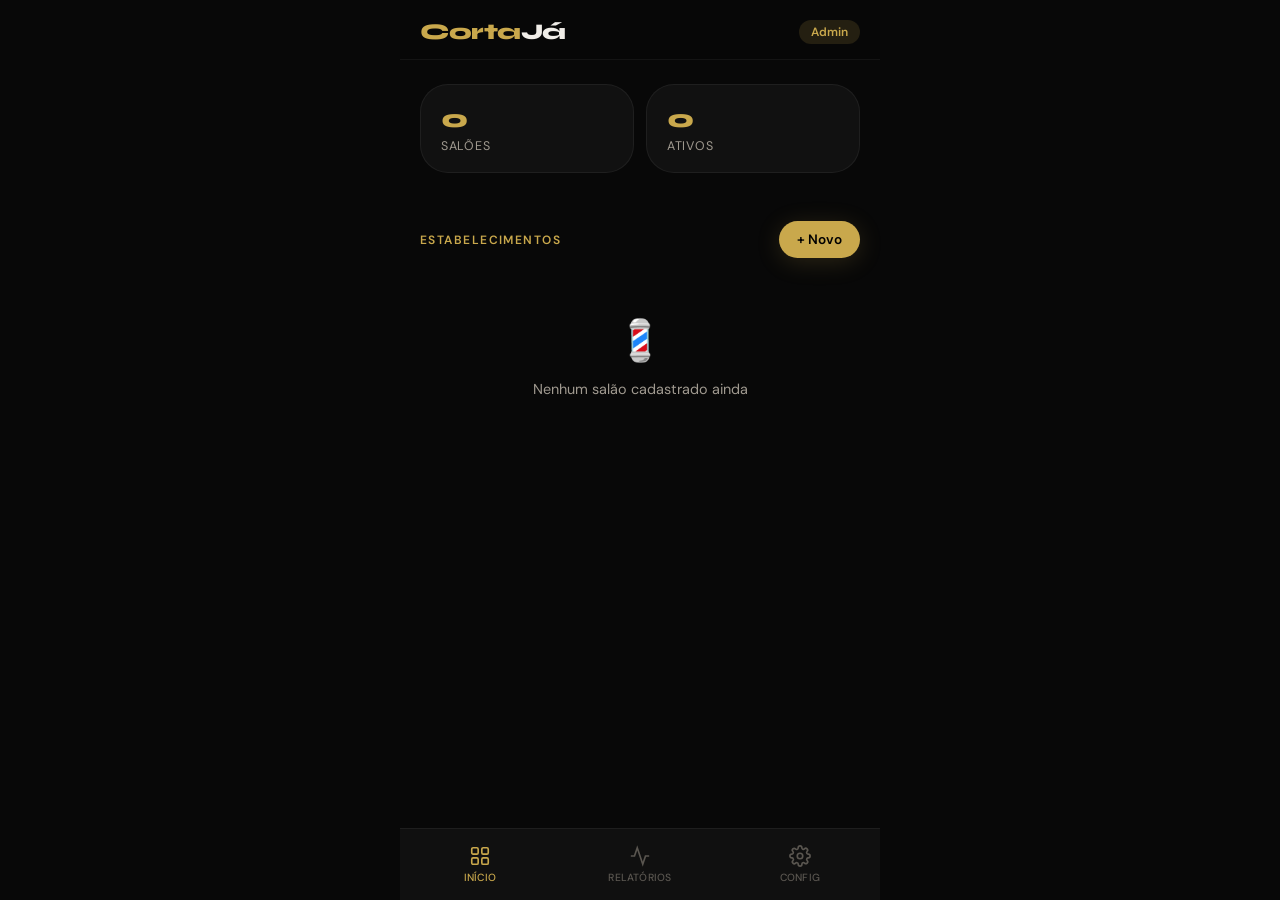
==== index.html @ baf7173e "Rename index (3).html to index.html" ====
<!DOCTYPE html>
<html lang="pt-BR">
<head>
  <meta charset="UTF-8">
  <meta name="viewport" content="width=device-width, initial-scale=1.0, viewport-fit=cover">
  <meta name="theme-color" content="#080808">
  <title>CortaJá — Admin</title>
  <link rel="stylesheet" href="style.css">
  <link rel="manifest" href="manifest.json">
  <style>
    .est-card { display:flex; gap:14px; align-items:flex-start; }
    .est-info { flex:1; min-width:0; }
    .est-nome { font-family:var(--font-title); font-weight:700; font-size:1rem; white-space:nowrap; overflow:hidden; text-overflow:ellipsis; }
    .est-resp { font-size:0.82rem; color:var(--text2); margin-top:2px; }
    .est-links { display:flex; flex-direction:column; gap:6px; margin-top:14px; }
    .link-box { background:var(--bg3); border-radius:var(--radius-sm); padding:10px 14px; display:flex; align-items:center; gap:10px; cursor:pointer; border:1px solid rgba(255,255,255,0.06); }
    .link-label { font-size:0.72rem; color:var(--text3); text-transform:uppercase; letter-spacing:0.08em; display:block; margin-bottom:2px; }
    .link-url { font-size:0.8rem; color:var(--gold); white-space:nowrap; overflow:hidden; text-overflow:ellipsis; flex:1; }
    .copy-btn { color:var(--text2); flex-shrink:0; background:none; border:none; cursor:pointer; font-size:0.85rem; }
    .est-actions { display:flex; gap:8px; margin-top:14px; }
  </style>
</head>
<body>
  <div id="loading-overlay"><div class="spinner"></div></div>

  <!-- PWA Banner -->
  <div id="pwa-banner">
    <div class="pwa-icon">✂️</div>
    <div class="pwa-text">
      <h4>Instalar CortaJá</h4>
      <p>Acesse mais rápido pela tela inicial</p>
    </div>
    <div class="pwa-actions">
      <button class="btn btn-primary btn-sm" id="pwa-install-btn">Instalar</button>
      <button class="btn btn-ghost btn-sm" id="pwa-dismiss-btn">Depois</button>
    </div>
  </div>

  <div class="page">
    <!-- Header -->
    <header class="header">
      <div class="header-inner">
        <div class="logo">Corta<span>Já</span></div>
        <span class="badge badge-gold">Admin</span>
      </div>
    </header>

    <!-- Stats -->
    <div class="section" id="stats-section">
      <div class="grid-2">
        <div class="stat-card fade-in">
          <div class="stat-value" id="stat-total">–</div>
          <div class="stat-label">Salões</div>
        </div>
        <div class="stat-card fade-in" style="animation-delay:.08s">
          <div class="stat-value" id="stat-ativos">–</div>
          <div class="stat-label">Ativos</div>
        </div>
      </div>
    </div>

    <!-- Lista de estabelecimentos -->
    <div class="section">
      <div style="display:flex;align-items:center;justify-content:space-between;margin-bottom:16px;">
        <div class="section-title" style="margin:0">Estabelecimentos</div>
        <button class="btn btn-primary btn-sm" id="btn-novo">+ Novo</button>
      </div>
      <div class="stack" id="lista-est">
        <div class="empty"><div class="empty-icon">💈</div><p>Nenhum salão cadastrado ainda</p></div>
      </div>
    </div>
  </div>

  <!-- Bottom Nav -->
  <nav class="bottom-nav">
    <button class="nav-item active">
      <svg viewBox="0 0 24 24"><rect x="3" y="3" width="7" height="7" rx="1.5"/><rect x="14" y="3" width="7" height="7" rx="1.5"/><rect x="3" y="14" width="7" height="7" rx="1.5"/><rect x="14" y="14" width="7" height="7" rx="1.5"/></svg>
      Início
    </button>
    <button class="nav-item" id="nav-relatorios">
      <svg viewBox="0 0 24 24"><polyline points="22 12 18 12 15 21 9 3 6 12 2 12"/></svg>
      Relatórios
    </button>
    <button class="nav-item" id="nav-config">
      <svg viewBox="0 0 24 24"><circle cx="12" cy="12" r="3"/><path d="M19.4 15a1.65 1.65 0 0 0 .33 1.82l.06.06a2 2 0 0 1-2.83 2.83l-.06-.06a1.65 1.65 0 0 0-1.82-.33 1.65 1.65 0 0 0-1 1.51V21a2 2 0 0 1-4 0v-.09A1.65 1.65 0 0 0 9 19.4a1.65 1.65 0 0 0-1.82.33l-.06.06a2 2 0 0 1-2.83-2.83l.06-.06A1.65 1.65 0 0 0 4.68 15a1.65 1.65 0 0 0-1.51-1H3a2 2 0 0 1 0-4h.09A1.65 1.65 0 0 0 4.6 9a1.65 1.65 0 0 0-.33-1.82l-.06-.06a2 2 0 0 1 2.83-2.83l.06.06A1.65 1.65 0 0 0 9 4.68a1.65 1.65 0 0 0 1-1.51V3a2 2 0 0 1 4 0v.09a1.65 1.65 0 0 0 1 1.51 1.65 1.65 0 0 0 1.82-.33l.06-.06a2 2 0 0 1 2.83 2.83l-.06.06A1.65 1.65 0 0 0 19.4 9a1.65 1.65 0 0 0 1.51 1H21a2 2 0 0 1 0 4h-.09a1.65 1.65 0 0 0-1.51 1z"/></svg>
      Config
    </button>
  </nav>

  <!-- Modal: Novo Estabelecimento -->
  <div class="modal-overlay" id="modal-novo">
    <div class="modal">
      <div class="modal-handle"></div>
      <h3 class="modal-title">Novo Estabelecimento</h3>
      <div class="stack">
        <div class="input-group">
          <label class="input-label">Nome do Salão *</label>
          <input class="input" id="f-nome" placeholder="Ex: Barbearia Elite" type="text">
        </div>
        <div class="input-group">
          <label class="input-label">Responsável *</label>
          <input class="input" id="f-resp" placeholder="Nome completo" type="text">
        </div>
        <div class="input-group">
          <label class="input-label">Telefone *</label>
          <input class="input" id="f-tel" placeholder="(61) 99999-9999" type="tel">
        </div>
        <div class="input-group">
          <label class="input-label">E-mail</label>
          <input class="input" id="f-email" placeholder="email@exemplo.com" type="email">
        </div>
        <div class="grid-2">
          <div class="input-group">
            <label class="input-label">Abre</label>
            <input class="input" id="f-abre" type="time" value="08:00">
          </div>
          <div class="input-group">
            <label class="input-label">Fecha</label>
            <input class="input" id="f-fecha" type="time" value="18:00">
          </div>
        </div>
        <div class="input-group">
          <label class="input-label">Chave Pix</label>
          <input class="input" id="f-pix" placeholder="Telefone, CPF ou e-mail" type="text">
        </div>
        <div style="display:flex;gap:10px;margin-top:8px;">
          <button class="btn btn-ghost btn-full" id="btn-cancelar-modal">Cancelar</button>
          <button class="btn btn-primary btn-full" id="btn-salvar-est">Salvar</button>
        </div>
      </div>
    </div>
  </div>

  <script src="config.js"></script>
  <script>
    // ── PWA ────────────────────────────────────────────────
    if ('serviceWorker' in navigator) {
      navigator.serviceWorker.register('service-worker.js');
    }

    let deferredPrompt;
    window.addEventListener('beforeinstallprompt', e => {
      e.preventDefault();
      deferredPrompt = e;
      document.getElementById('pwa-banner').classList.add('show');
    });
    document.getElementById('pwa-install-btn').onclick = async () => {
      if (deferredPrompt) { deferredPrompt.prompt(); deferredPrompt = null; }
      document.getElementById('pwa-banner').classList.remove('show');
    };
    document.getElementById('pwa-dismiss-btn').onclick = () => {
      document.getElementById('pwa-banner').classList.remove('show');
    };

    // ── CARREGAR LISTA ─────────────────────────────────────
    async function carregarEstabelecimentos() {
      mostrarLoading(true);
      const lista = await api({ action: 'listarEstabelecimentos' });
      mostrarLoading(false);

      const ativos = Array.isArray(lista) ? lista.filter(e => e.status === 'ativo') : [];
      document.getElementById('stat-total').textContent = Array.isArray(lista) ? lista.length : 0;
      document.getElementById('stat-ativos').textContent = ativos.length;

      const container = document.getElementById('lista-est');
      if (!Array.isArray(lista) || lista.length === 0) {
        container.innerHTML = '<div class="empty"><div class="empty-icon">💈</div><p>Nenhum salão cadastrado ainda</p></div>';
        return;
      }

      container.innerHTML = lista.map(e => `
        <div class="card card-gold fade-in">
          <div class="est-card">
            <div style="width:48px;height:48px;border-radius:16px;background:var(--bg4);display:flex;align-items:center;justify-content:center;font-size:1.4rem;flex-shrink:0;">💈</div>
            <div class="est-info">
              <div class="est-nome">${e.nome}</div>
              <div class="est-resp">${e.responsavel} · ${e.telefone}</div>
              <div style="margin-top:8px;">${e.status === 'ativo' ? '<span class="badge badge-green">Ativo</span>' : '<span class="badge badge-grey">Inativo</span>'}</div>
            </div>
          </div>
          <div class="est-links">
            <div class="link-box" onclick="copiar('${e.link_dashboard}', 'Link do painel copiado!')">
              <div style="flex:1;min-width:0;">
                <span class="link-label">Painel do Responsável</span>
                <span class="link-url">${e.link_dashboard}</span>
              </div>
              <button class="copy-btn">📋</button>
            </div>
            <div class="link-box" onclick="copiar('${e.link_booking}', 'Link de agendamento copiado!')">
              <div style="flex:1;min-width:0;">
                <span class="link-label">Link de Agendamento</span>
                <span class="link-url">${e.link_booking}</span>
              </div>
              <button class="copy-btn">📋</button>
            </div>
          </div>
          <div class="est-actions">
            <button class="btn btn-ghost btn-sm" onclick="compartilhar('${e.link_booking}', '${e.nome}')">Compartilhar</button>
            <button class="btn btn-danger btn-sm" onclick="deletarEst('${e.id}')">Excluir</button>
          </div>
        </div>
      `).join('');
    }

    // ── COPIAR ─────────────────────────────────────────────
    function copiar(texto, msg) {
      navigator.clipboard.writeText(texto).then(() => mostrarToast(msg, 'sucesso'));
    }

    // ── COMPARTILHAR ───────────────────────────────────────
    function compartilhar(url, nome) {
      if (navigator.share) {
        navigator.share({ title: 'Agende no ' + nome, url });
      } else {
        copiar(url, 'Link copiado!');
      }
    }

    // ── MODAL ──────────────────────────────────────────────
    document.getElementById('btn-novo').onclick = () => {
      document.getElementById('modal-novo').classList.add('open');
    };
    document.getElementById('btn-cancelar-modal').onclick = () => {
      document.getElementById('modal-novo').classList.remove('open');
    };
    document.getElementById('modal-novo').addEventListener('click', e => {
      if (e.target === document.getElementById('modal-novo'))
        document.getElementById('modal-novo').classList.remove('open');
    });

    // ── SALVAR ─────────────────────────────────────────────
    document.getElementById('btn-salvar-est').onclick = async () => {
      const nome = document.getElementById('f-nome').value.trim();
      const resp = document.getElementById('f-resp').value.trim();
      const tel  = document.getElementById('f-tel').value.trim();
      if (!nome || !resp || !tel) { mostrarToast('Preencha os campos obrigatórios', 'erro'); return; }

      mostrarLoading(true);
      const res = await api({
        action: 'salvarEstabelecimento',
        nome, responsavel: resp, telefone: tel,
        email: document.getElementById('f-email').value.trim(),
        horario_abertura: document.getElementById('f-abre').value,
        horario_fechamento: document.getElementById('f-fecha').value,
        chave_pix: document.getElementById('f-pix').value.trim() || CONFIG.CHAVE_PIX_PADRAO,
      });
      mostrarLoading(false);

      if (res.sucesso) {
        mostrarToast('Salão cadastrado com sucesso!', 'sucesso');
        document.getElementById('modal-novo').classList.remove('open');
        ['f-nome','f-resp','f-tel','f-email','f-pix'].forEach(id => document.getElementById(id).value = '');
        carregarEstabelecimentos();
      } else {
        mostrarToast(res.erro || 'Erro ao salvar', 'erro');
      }
    };

    // ── DELETAR ────────────────────────────────────────────
    async function deletarEst(id) {
      if (!confirm('Tem certeza que deseja excluir este salão?')) return;
      mostrarLoading(true);
      await api({ action: 'deletarEstabelecimento', id });
      mostrarLoading(false);
      mostrarToast('Salão removido', 'sucesso');
      carregarEstabelecimentos();
    }

    carregarEstabelecimentos();
  </script>
</body>
</html>
---- style.css ----
/* ============================================================
   CortaJá — Estilos Globais
   Design: Luxury Dark — Dourado + Preto + Arredondado
   ============================================================ */

@import url('https://fonts.googleapis.com/css2?family=Syne:wght@400;600;700;800&family=DM+Sans:wght@300;400;500&display=swap');

:root {
  --gold:        #C9A84C;
  --gold-light:  #E8C96A;
  --gold-dim:    rgba(201,168,76,0.15);
  --bg:          #080808;
  --bg2:         #111111;
  --bg3:         #1a1a1a;
  --bg4:         #222222;
  --text:        #F0EDE8;
  --text2:       #A09A90;
  --text3:       #5a5650;
  --red:         #E05252;
  --red-dim:     rgba(224,82,82,0.15);
  --green:       #52C07A;
  --green-dim:   rgba(82,192,122,0.15);
  --grey-dim:    rgba(160,154,144,0.18);
  --radius-sm:   12px;
  --radius-md:   20px;
  --radius-lg:   28px;
  --radius-xl:   40px;
  --shadow:      0 8px 32px rgba(0,0,0,0.45);
  --shadow-gold: 0 4px 24px rgba(201,168,76,0.18);
  --font-title:  'Syne', sans-serif;
  --font-body:   'DM Sans', sans-serif;
  --transition:  0.22s cubic-bezier(.4,0,.2,1);
}

*, *::before, *::after { box-sizing: border-box; margin: 0; padding: 0; }

html { -webkit-text-size-adjust: 100%; scroll-behavior: smooth; }

body {
  font-family: var(--font-body);
  background: var(--bg);
  color: var(--text);
  min-height: 100dvh;
  overscroll-behavior: none;
  -webkit-font-smoothing: antialiased;
}

/* ── Scrollbar ────────────────────────────────────────────── */
::-webkit-scrollbar { width: 4px; }
::-webkit-scrollbar-track { background: var(--bg2); }
::-webkit-scrollbar-thumb { background: var(--bg4); border-radius: 99px; }

/* ── Tipografia ───────────────────────────────────────────── */
h1,h2,h3,h4 { font-family: var(--font-title); font-weight: 700; line-height: 1.15; }
h1 { font-size: clamp(1.6rem, 6vw, 2rem); }
h2 { font-size: clamp(1.2rem, 4.5vw, 1.5rem); }
h3 { font-size: clamp(1rem, 3.5vw, 1.2rem); }
p  { line-height: 1.6; color: var(--text2); }

/* ── Layout base ──────────────────────────────────────────── */
.page {
  max-width: 480px;
  margin: 0 auto;
  padding: 0 0 100px;
  min-height: 100dvh;
}

/* ── Header ───────────────────────────────────────────────── */
.header {
  position: sticky;
  top: 0;
  z-index: 100;
  background: rgba(8,8,8,0.92);
  backdrop-filter: blur(20px);
  -webkit-backdrop-filter: blur(20px);
  padding: 18px 20px 14px;
  border-bottom: 1px solid rgba(255,255,255,0.05);
}
.header-inner {
  display: flex;
  align-items: center;
  justify-content: space-between;
}
.logo {
  font-family: var(--font-title);
  font-size: 1.4rem;
  font-weight: 800;
  color: var(--gold);
  letter-spacing: -0.02em;
}
.logo span { color: var(--text); }

/* ── Botões ───────────────────────────────────────────────── */
.btn {
  display: inline-flex;
  align-items: center;
  justify-content: center;
  gap: 8px;
  padding: 14px 24px;
  border-radius: var(--radius-xl);
  border: none;
  font-family: var(--font-body);
  font-size: 0.95rem;
  font-weight: 500;
  cursor: pointer;
  transition: all var(--transition);
  text-decoration: none;
  white-space: nowrap;
  -webkit-tap-highlight-color: transparent;
}
.btn:active { transform: scale(0.96); }

.btn-primary {
  background: var(--gold);
  color: #000;
  font-weight: 600;
  box-shadow: var(--shadow-gold);
}
.btn-primary:hover { background: var(--gold-light); }

.btn-outline {
  background: transparent;
  border: 1.5px solid var(--gold);
  color: var(--gold);
}
.btn-outline:hover { background: var(--gold-dim); }

.btn-ghost {
  background: var(--bg3);
  color: var(--text);
}
.btn-ghost:hover { background: var(--bg4); }

.btn-danger {
  background: var(--red-dim);
  color: var(--red);
  border: 1.5px solid rgba(224,82,82,0.3);
}

.btn-full { width: 100%; }
.btn-sm { padding: 10px 18px; font-size: 0.85rem; }
.btn-icon {
  width: 44px;
  height: 44px;
  padding: 0;
  border-radius: 50%;
  font-size: 1.1rem;
}

/* ── Cards ────────────────────────────────────────────────── */
.card {
  background: var(--bg2);
  border-radius: var(--radius-lg);
  border: 1px solid rgba(255,255,255,0.06);
  padding: 20px;
  transition: all var(--transition);
}
.card:active { transform: scale(0.985); }
.card-gold {
  border-color: rgba(201,168,76,0.25);
  background: linear-gradient(135deg, var(--bg2) 0%, rgba(201,168,76,0.04) 100%);
}

/* ── Inputs ───────────────────────────────────────────────── */
.input-group { display: flex; flex-direction: column; gap: 8px; }
.input-label { font-size: 0.82rem; font-weight: 500; color: var(--text2); letter-spacing: 0.04em; text-transform: uppercase; }

.input {
  background: var(--bg3);
  border: 1.5px solid rgba(255,255,255,0.08);
  border-radius: var(--radius-md);
  color: var(--text);
  font-family: var(--font-body);
  font-size: 1rem;
  padding: 14px 16px;
  width: 100%;
  transition: border-color var(--transition);
  -webkit-appearance: none;
}
.input:focus {
  outline: none;
  border-color: var(--gold);
  background: var(--bg4);
}
.input::placeholder { color: var(--text3); }

select.input {
  cursor: pointer;
  background-image: url("data:image/svg+xml,%3Csvg xmlns='http://www.w3.org/2000/svg' width='16' height='16' fill='%23A09A90' viewBox='0 0 16 16'%3E%3Cpath d='M7.247 11.14 2.451 5.658C1.885 5.013 2.345 4 3.204 4h9.592a1 1 0 0 1 .753 1.659l-4.796 5.48a1 1 0 0 1-1.506 0z'/%3E%3C/svg%3E");
  background-repeat: no-repeat;
  background-position: right 14px center;
  padding-right: 40px;
}

/* ── Seções ───────────────────────────────────────────────── */
.section { padding: 24px 20px; }
.section-title {
  font-size: 0.75rem;
  font-weight: 600;
  letter-spacing: 0.12em;
  text-transform: uppercase;
  color: var(--gold);
  margin-bottom: 16px;
}

/* ── Grid ─────────────────────────────────────────────────── */
.grid-2 { display: grid; grid-template-columns: 1fr 1fr; gap: 12px; }
.stack { display: flex; flex-direction: column; gap: 12px; }

/* ── Badge ────────────────────────────────────────────────── */
.badge {
  display: inline-flex;
  align-items: center;
  padding: 4px 12px;
  border-radius: 99px;
  font-size: 0.75rem;
  font-weight: 600;
}
.badge-green { background: var(--green-dim); color: var(--green); }
.badge-red   { background: var(--red-dim);   color: var(--red); }
.badge-gold  { background: var(--gold-dim);  color: var(--gold); }
.badge-grey  { background: var(--grey-dim);  color: var(--text2); }

/* ── Slot de horário ──────────────────────────────────────── */
.slot-grid {
  display: grid;
  grid-template-columns: repeat(4, 1fr);
  gap: 8px;
}
.slot {
  display: flex;
  align-items: center;
  justify-content: center;
  height: 52px;
  border-radius: var(--radius-md);
  font-size: 0.82rem;
  font-weight: 600;
  cursor: pointer;
  border: 2px solid transparent;
  transition: all var(--transition);
  -webkit-tap-highlight-color: transparent;
  font-family: var(--font-body);
}
.slot-disponivel {
  background: var(--green-dim);
  color: var(--green);
  border-color: rgba(82,192,122,0.25);
}
.slot-disponivel:active { transform: scale(0.94); background: rgba(82,192,122,0.28); }
.slot-selecionando {
  background: var(--grey-dim);
  color: var(--text2);
  cursor: not-allowed;
}
.slot-confirmado, .slot-bloqueado {
  background: var(--red-dim);
  color: var(--red);
  cursor: not-allowed;
  opacity: 0.7;
}
.slot-selected {
  background: var(--gold);
  color: #000;
  border-color: var(--gold-light);
  box-shadow: var(--shadow-gold);
}

/* ── Toast ────────────────────────────────────────────────── */
.toast {
  position: fixed;
  bottom: 100px;
  left: 50%;
  transform: translateX(-50%) translateY(20px);
  background: var(--bg3);
  border: 1px solid rgba(255,255,255,0.1);
  color: var(--text);
  padding: 14px 24px;
  border-radius: var(--radius-xl);
  font-size: 0.9rem;
  font-weight: 500;
  z-index: 9999;
  opacity: 0;
  transition: all 0.3s ease;
  white-space: nowrap;
  box-shadow: var(--shadow);
}
.toast.show { opacity: 1; transform: translateX(-50%) translateY(0); }
.toast-sucesso { border-color: rgba(82,192,122,0.4); color: var(--green); }
.toast-erro    { border-color: rgba(224,82,82,0.4);  color: var(--red); }

/* ── Loading overlay ──────────────────────────────────────── */
#loading-overlay {
  position: fixed;
  inset: 0;
  background: rgba(8,8,8,0.85);
  backdrop-filter: blur(8px);
  display: none;
  align-items: center;
  justify-content: center;
  z-index: 9998;
  flex-direction: column;
  gap: 16px;
}
.spinner {
  width: 44px;
  height: 44px;
  border: 3px solid rgba(201,168,76,0.2);
  border-top-color: var(--gold);
  border-radius: 50%;
  animation: spin 0.7s linear infinite;
}
@keyframes spin { to { transform: rotate(360deg); } }

/* ── Bottom Nav ───────────────────────────────────────────── */
.bottom-nav {
  position: fixed;
  bottom: 0;
  left: 50%;
  transform: translateX(-50%);
  width: 100%;
  max-width: 480px;
  background: rgba(17,17,17,0.95);
  backdrop-filter: blur(20px);
  -webkit-backdrop-filter: blur(20px);
  border-top: 1px solid rgba(255,255,255,0.06);
  display: flex;
  padding: 8px 0 calc(8px + env(safe-area-inset-bottom));
  z-index: 200;
}
.nav-item {
  flex: 1;
  display: flex;
  flex-direction: column;
  align-items: center;
  gap: 4px;
  padding: 8px 4px;
  cursor: pointer;
  transition: all var(--transition);
  -webkit-tap-highlight-color: transparent;
  border: none;
  background: none;
  color: var(--text3);
  font-size: 0.65rem;
  font-family: var(--font-body);
  font-weight: 500;
  letter-spacing: 0.02em;
  text-transform: uppercase;
}
.nav-item svg { width: 22px; height: 22px; stroke: currentColor; fill: none; stroke-width: 1.8; }
.nav-item.active { color: var(--gold); }
.nav-item:active { transform: scale(0.9); }

/* ── Modal ────────────────────────────────────────────────── */
.modal-overlay {
  position: fixed;
  inset: 0;
  background: rgba(0,0,0,0.7);
  backdrop-filter: blur(6px);
  z-index: 500;
  display: none;
  align-items: flex-end;
  justify-content: center;
}
.modal-overlay.open { display: flex; }
.modal {
  background: var(--bg2);
  border-radius: var(--radius-lg) var(--radius-lg) 0 0;
  border: 1px solid rgba(255,255,255,0.07);
  border-bottom: none;
  width: 100%;
  max-width: 480px;
  max-height: 90dvh;
  overflow-y: auto;
  padding: 8px 20px 32px;
  animation: slideUp 0.3s cubic-bezier(.4,0,.2,1);
}
@keyframes slideUp {
  from { transform: translateY(100%); opacity: 0; }
  to   { transform: translateY(0);    opacity: 1; }
}
.modal-handle {
  width: 36px;
  height: 4px;
  background: var(--bg4);
  border-radius: 99px;
  margin: 12px auto 20px;
}
.modal-title { font-size: 1.1rem; margin-bottom: 20px; }

/* ── PWA Install Banner ───────────────────────────────────── */
#pwa-banner {
  position: fixed;
  bottom: 80px;
  left: 12px;
  right: 12px;
  max-width: 456px;
  margin: 0 auto;
  background: var(--bg2);
  border: 1px solid rgba(201,168,76,0.3);
  border-radius: var(--radius-lg);
  padding: 16px 18px;
  display: none;
  align-items: center;
  gap: 14px;
  z-index: 400;
  box-shadow: var(--shadow);
  animation: slideUp 0.4s ease;
}
#pwa-banner.show { display: flex; }
.pwa-icon { font-size: 2rem; flex-shrink: 0; }
.pwa-text h4 { font-size: 0.95rem; margin-bottom: 2px; }
.pwa-text p  { font-size: 0.78rem; }
.pwa-actions { display: flex; flex-direction: column; gap: 6px; flex-shrink: 0; }

/* ── Chip / Tag ───────────────────────────────────────────── */
.chip {
  display: inline-flex;
  align-items: center;
  gap: 6px;
  padding: 6px 14px;
  border-radius: 99px;
  background: var(--bg3);
  border: 1.5px solid rgba(255,255,255,0.08);
  color: var(--text2);
  font-size: 0.82rem;
  font-weight: 500;
  cursor: pointer;
  transition: all var(--transition);
}
.chip.selected {
  background: var(--gold-dim);
  border-color: var(--gold);
  color: var(--gold);
}

/* ── Avatar ───────────────────────────────────────────────── */
.avatar {
  width: 56px;
  height: 56px;
  border-radius: 50%;
  object-fit: cover;
  background: var(--bg4);
  border: 2px solid rgba(201,168,76,0.2);
  flex-shrink: 0;
}
.avatar-lg {
  width: 80px;
  height: 80px;
}

/* ── Divider ──────────────────────────────────────────────── */
.divider {
  height: 1px;
  background: rgba(255,255,255,0.06);
  margin: 8px 0;
}

/* ── Pix Card ─────────────────────────────────────────────── */
.pix-card {
  background: linear-gradient(135deg, #0d1a0d, #0a150a);
  border: 1.5px solid rgba(82,192,122,0.3);
  border-radius: var(--radius-lg);
  padding: 24px;
  text-align: center;
}
.pix-key {
  font-family: var(--font-title);
  font-size: 1.3rem;
  font-weight: 700;
  color: var(--green);
  letter-spacing: 0.05em;
  margin: 12px 0;
}
.pix-valor {
  font-size: 2rem;
  font-weight: 800;
  font-family: var(--font-title);
  color: var(--text);
}

/* ── Timer ────────────────────────────────────────────────── */
.timer-bar {
  height: 4px;
  background: var(--bg4);
  border-radius: 99px;
  overflow: hidden;
  margin-top: 8px;
}
.timer-fill {
  height: 100%;
  background: var(--gold);
  border-radius: 99px;
  transition: width 1s linear;
}

/* ── Stat card ────────────────────────────────────────────── */
.stat-card {
  background: var(--bg2);
  border: 1px solid rgba(255,255,255,0.06);
  border-radius: var(--radius-lg);
  padding: 18px 20px;
  display: flex;
  flex-direction: column;
  gap: 4px;
}
.stat-value {
  font-family: var(--font-title);
  font-size: 1.6rem;
  font-weight: 800;
  color: var(--gold);
}
.stat-label { font-size: 0.78rem; color: var(--text2); text-transform: uppercase; letter-spacing: 0.06em; }

/* ── Safe area ────────────────────────────────────────────── */
.safe-bottom { padding-bottom: env(safe-area-inset-bottom); }

/* ── Animações de entrada ─────────────────────────────────── */
.fade-in {
  animation: fadeIn 0.4s ease both;
}
@keyframes fadeIn {
  from { opacity: 0; transform: translateY(12px); }
  to   { opacity: 1; transform: translateY(0); }
}

/* ── Empty state ──────────────────────────────────────────── */
.empty {
  text-align: center;
  padding: 40px 20px;
  color: var(--text3);
}
.empty-icon { font-size: 2.5rem; margin-bottom: 12px; }
.empty p { font-size: 0.9rem; }
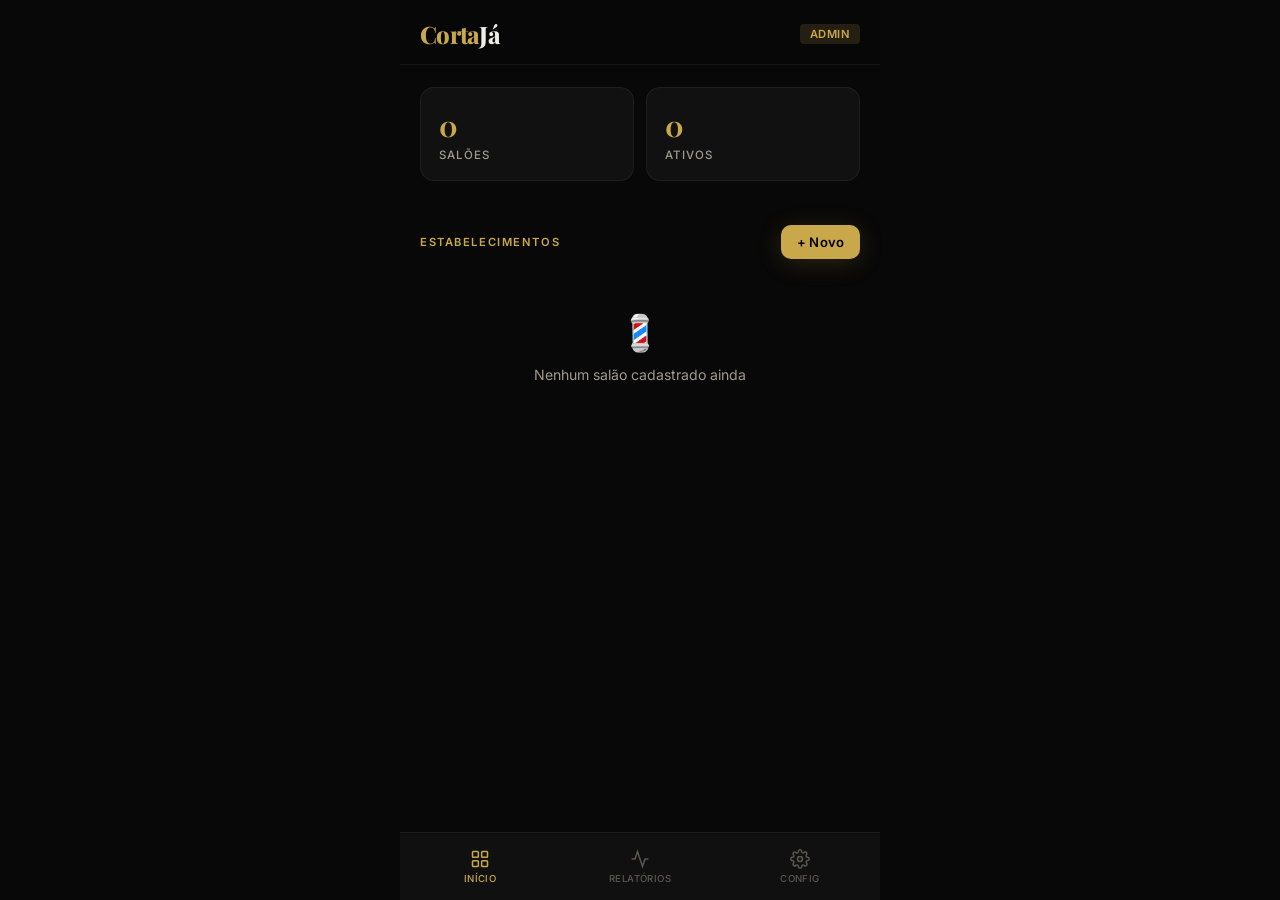
==== commit 95d72347: "Update index.html" ====
--- a/index.html
+++ b/index.html
@@ -10,14 +10,33 @@
   <style>
     .est-card { display:flex; gap:14px; align-items:flex-start; }
     .est-info { flex:1; min-width:0; }
-    .est-nome { font-family:var(--font-title); font-weight:700; font-size:1rem; white-space:nowrap; overflow:hidden; text-overflow:ellipsis; }
-    .est-resp { font-size:0.82rem; color:var(--text2); margin-top:2px; }
+    .est-nome { font-family:var(--font-title); font-weight:700; font-size:1.05rem; white-space:nowrap; overflow:hidden; text-overflow:ellipsis; }
+    .est-resp { font-size:0.82rem; color:var(--text2); margin-top:3px; }
+
+    /* Detalhes extras do estabelecimento */
+    .est-details { margin-top:12px; display:flex; flex-direction:column; gap:5px; }
+    .est-detail-row { display:flex; align-items:center; gap:8px; font-size:0.8rem; color:var(--text2); }
+    .est-detail-row span.icon { font-size:0.9rem; flex-shrink:0; width:18px; text-align:center; }
+    .est-detail-row strong { color:var(--text); font-weight:500; }
+
+    /* Mini stats do estabelecimento */
+    .est-stats { display:flex; gap:8px; margin-top:14px; }
+    .est-stat { flex:1; background:var(--bg3); border-radius:var(--radius-sm); padding:10px 8px; text-align:center; border:1px solid rgba(255,255,255,0.05); }
+    .est-stat-val { font-family:var(--font-title); font-size:1.1rem; font-weight:700; color:var(--gold); }
+    .est-stat-lbl { font-size:0.65rem; color:var(--text3); margin-top:2px; text-transform:uppercase; letter-spacing:0.05em; }
+
     .est-links { display:flex; flex-direction:column; gap:6px; margin-top:14px; }
-    .link-box { background:var(--bg3); border-radius:var(--radius-sm); padding:10px 14px; display:flex; align-items:center; gap:10px; cursor:pointer; border:1px solid rgba(255,255,255,0.06); }
-    .link-label { font-size:0.72rem; color:var(--text3); text-transform:uppercase; letter-spacing:0.08em; display:block; margin-bottom:2px; }
-    .link-url { font-size:0.8rem; color:var(--gold); white-space:nowrap; overflow:hidden; text-overflow:ellipsis; flex:1; }
+    .link-box { background:var(--bg3); border-radius:var(--radius-sm); padding:10px 14px; display:flex; align-items:center; gap:10px; cursor:pointer; border:1px solid rgba(255,255,255,0.06); transition:background var(--transition); }
+    .link-box:active { background:var(--bg4); }
+    .link-label { font-size:0.68rem; color:var(--text3); text-transform:uppercase; letter-spacing:0.08em; display:block; margin-bottom:2px; }
+    .link-url { font-size:0.78rem; color:var(--gold); white-space:nowrap; overflow:hidden; text-overflow:ellipsis; flex:1; }
     .copy-btn { color:var(--text2); flex-shrink:0; background:none; border:none; cursor:pointer; font-size:0.85rem; }
-    .est-actions { display:flex; gap:8px; margin-top:14px; }
+    .est-actions { display:flex; gap:8px; margin-top:14px; flex-wrap:wrap; }
+
+    /* Accordion de detalhes */
+    .est-accordion-toggle { display:flex; align-items:center; justify-content:center; gap:6px; margin-top:12px; background:none; border:none; color:var(--text3); font-size:0.75rem; cursor:pointer; font-family:var(--font-body); width:100%; padding:4px; }
+    .est-accordion-body { display:none; }
+    .est-accordion-body.open { display:block; }
   </style>
 </head>
 <body>
@@ -74,7 +93,7 @@
   <!-- Bottom Nav -->
   <nav class="bottom-nav">
     <button class="nav-item active">
-      <svg viewBox="0 0 24 24"><rect x="3" y="3" width="7" height="7" rx="1.5"/><rect x="14" y="3" width="7" height="7" rx="1.5"/><rect x="3" y="14" width="7" height="7" rx="1.5"/><rect x="14" y="14" width="7" height="7" rx="1.5"/></svg>
+      <svg viewBox="0 0 24 24"><rect x="3" y="3" width="7" height="7" rx="1"/><rect x="14" y="3" width="7" height="7" rx="1"/><rect x="3" y="14" width="7" height="7" rx="1"/><rect x="14" y="14" width="7" height="7" rx="1"/></svg>
       Início
     </button>
     <button class="nav-item" id="nav-relatorios">
@@ -82,7 +101,7 @@
       Relatórios
     </button>
     <button class="nav-item" id="nav-config">
-      <svg viewBox="0 0 24 24"><circle cx="12" cy="12" r="3"/><path d="M19.4 15a1.65 1.65 0 0 0 .33 1.82l.06.06a2 2 0 0 1-2.83 2.83l-.06-.06a1.65 1.65 0 0 0-1.82-.33 1.65 1.65 0 0 0-1 1.51V21a2 2 0 0 1-4 0v-.09A1.65 1.65 0 0 0 9 19.4a1.65 1.65 0 0 0-1.82.33l-.06.06a2 2 0 0 1-2.83-2.83l.06-.06A1.65 1.65 0 0 0 4.68 15a1.65 1.65 0 0 0-1.51-1H3a2 2 0 0 1 0-4h.09A1.65 1.65 0 0 0 4.6 9a1.65 1.65 0 0 0-.33-1.82l-.06-.06a2 2 0 0 1 2.83-2.83l.06.06A1.65 1.65 0 0 0 9 4.68a1.65 1.65 0 0 0 1-1.51V3a2 2 0 0 1 4 0v.09a1.65 1.65 0 0 0 1 1.51 1.65 1.65 0 0 0 1.82-.33l.06-.06a2 2 0 0 1 2.83 2.83l-.06.06A1.65 1.65 0 0 0 19.4 9a1.65 1.65 0 0 0 1.51 1H21a2 2 0 0 1 0 4h-.09a1.65 1.65 0 0 0-1.51 1z"/></svg>
+      <svg viewBox="0 0 24 24"><circle cx="12" cy="12" r="3"/><path d="M19.4 15a1.65 1.65 0 0 0 .33 1.82l.06.06a2 2 0 0 1-2.83 2.83l-.06-.06a1.65 1.65 0 0 0-1.82-.33 1.65 1.65 0 0 0-1 1.51V21a2 2 0 0 1-4 0v-.09A1.65 1.65 0 0 0 9 19.4a1.65 1.65 0 0 0-1.82.33l-.06-.06a2 2 0 0 1-2.83-2.83l.06-.06A1.65 1.65 0 0 0 4.68 15a1.65 1.65 0 0 0-1.51-1H3a2 2 0 0 1 0-4h.09A1.65 1.65 0 0 0 4.6 9a1.65 1.65 0 0 0-.33-1.82l-.06-.06a2 2 0 0 1 2.83-2.83l.06.06A1.65 1.65 0 0 0 9 4.68a1.65 1.65 0 0 0 1-1.51V3a2 2 0 0 1 4 0v.09a1.65 1.65 0 0 0 1 1.51 1.65 1.65 0 0 0 1.82-.33l.06-.06a2 2 0 0 1 2.83 2.83l-.06.06A1.65 1.65 0 0 0 19.4 9a1.65 1.65 0 0 0 1.51 1H21a2 2 0 0 1 0 4h-.09a1.65 1.65 0 0 0-1.51 1z"/></svg>
       Config
     </button>
   </nav>
@@ -102,12 +121,16 @@
           <input class="input" id="f-resp" placeholder="Nome completo" type="text">
         </div>
         <div class="input-group">
-          <label class="input-label">Telefone *</label>
+          <label class="input-label">Telefone / WhatsApp *</label>
           <input class="input" id="f-tel" placeholder="(61) 99999-9999" type="tel">
         </div>
         <div class="input-group">
           <label class="input-label">E-mail</label>
           <input class="input" id="f-email" placeholder="email@exemplo.com" type="email">
+        </div>
+        <div class="input-group">
+          <label class="input-label">Endereço</label>
+          <input class="input" id="f-end" placeholder="Rua, número, bairro" type="text">
         </div>
         <div class="grid-2">
           <div class="input-group">
@@ -168,16 +191,89 @@
         return;
       }
 
-      container.innerHTML = lista.map(e => `
-        <div class="card card-gold fade-in">
+      container.innerHTML = lista.map((e, idx) => {
+        const diasSemana = ['Dom','Seg','Ter','Qua','Qui','Sex','Sáb'];
+        const hoje = new Date();
+        const diaAtual = diasSemana[hoje.getDay()];
+
+        const horarioAb = e.horario_abertura || '08:00';
+        const horarioFe = e.horario_fechamento || '18:00';
+
+        // Calcula se está aberto agora (simples, baseado só no horário)
+        const agora = hoje.getHours() * 60 + hoje.getMinutes();
+        const [hAb, mAb] = horarioAb.split(':').map(Number);
+        const [hFe, mFe] = horarioFe.split(':').map(Number);
+        const abertoAgora = agora >= hAb * 60 + mAb && agora < hFe * 60 + mFe;
+
+        const chavePix = e.chave_pix || CONFIG.CHAVE_PIX_PADRAO;
+
+        return `
+        <div class="card card-gold fade-in" style="animation-delay:${idx * 0.06}s">
           <div class="est-card">
-            <div style="width:48px;height:48px;border-radius:16px;background:var(--bg4);display:flex;align-items:center;justify-content:center;font-size:1.4rem;flex-shrink:0;">💈</div>
+            <div style="width:50px;height:50px;border-radius:10px;background:var(--bg4);display:flex;align-items:center;justify-content:center;font-size:1.4rem;flex-shrink:0;border:1px solid rgba(201,168,76,0.15);">💈</div>
             <div class="est-info">
               <div class="est-nome">${e.nome}</div>
-              <div class="est-resp">${e.responsavel} · ${e.telefone}</div>
-              <div style="margin-top:8px;">${e.status === 'ativo' ? '<span class="badge badge-green">Ativo</span>' : '<span class="badge badge-grey">Inativo</span>'}</div>
-            </div>
-          </div>
+              <div class="est-resp">${e.responsavel}</div>
+              <div style="display:flex;gap:6px;margin-top:8px;flex-wrap:wrap;align-items:center;">
+                ${e.status === 'ativo'
+                  ? '<span class="badge badge-green">Ativo</span>'
+                  : '<span class="badge badge-grey">Inativo</span>'}
+                ${abertoAgora
+                  ? '<span class="badge badge-green" style="font-size:0.62rem;">Aberto agora</span>'
+                  : '<span class="badge badge-grey" style="font-size:0.62rem;">Fechado agora</span>'}
+              </div>
+            </div>
+          </div>
+
+          <!-- Detalhes do estabelecimento -->
+          <div class="est-details">
+            <div class="est-detail-row">
+              <span class="icon">📱</span>
+              <strong>${e.telefone}</strong>
+              ${e.email ? `<span style="color:var(--text3)">·</span> <span>${e.email}</span>` : ''}
+            </div>
+            <div class="est-detail-row">
+              <span class="icon">🕐</span>
+              <strong>${horarioAb} – ${horarioFe}</strong>
+              <span style="font-size:0.72rem;color:var(--text3);">hoje: ${diaAtual}</span>
+            </div>
+            ${e.endereco ? `
+            <div class="est-detail-row">
+              <span class="icon">📍</span>
+              <span>${e.endereco}</span>
+            </div>` : ''}
+            <div class="est-detail-row">
+              <span class="icon">💠</span>
+              <span>Pix: <strong>${chavePix}</strong></span>
+            </div>
+            ${e.data_cadastro ? `
+            <div class="est-detail-row">
+              <span class="icon">📅</span>
+              <span>Cadastrado em <strong>${formatarData(String(e.data_cadastro).substring(0,10))}</strong></span>
+            </div>` : ''}
+          </div>
+
+          <!-- Mini stats (se disponíveis na API) -->
+          ${(e.total_agendamentos !== undefined || e.agendamentos_hoje !== undefined) ? `
+          <div class="est-stats">
+            ${e.agendamentos_hoje !== undefined ? `
+            <div class="est-stat">
+              <div class="est-stat-val">${e.agendamentos_hoje}</div>
+              <div class="est-stat-lbl">Hoje</div>
+            </div>` : ''}
+            ${e.total_agendamentos !== undefined ? `
+            <div class="est-stat">
+              <div class="est-stat-val">${e.total_agendamentos}</div>
+              <div class="est-stat-lbl">Total</div>
+            </div>` : ''}
+            ${e.receita_mes !== undefined ? `
+            <div class="est-stat">
+              <div class="est-stat-val" style="font-size:0.85rem;">${formatarMoeda(e.receita_mes)}</div>
+              <div class="est-stat-lbl">Este mês</div>
+            </div>` : ''}
+          </div>` : ''}
+
+          <!-- Links -->
           <div class="est-links">
             <div class="link-box" onclick="copiar('${e.link_dashboard}', 'Link do painel copiado!')">
               <div style="flex:1;min-width:0;">
@@ -194,12 +290,19 @@
               <button class="copy-btn">📋</button>
             </div>
           </div>
+
+          <!-- Ações -->
           <div class="est-actions">
-            <button class="btn btn-ghost btn-sm" onclick="compartilhar('${e.link_booking}', '${e.nome}')">Compartilhar</button>
-            <button class="btn btn-danger btn-sm" onclick="deletarEst('${e.id}')">Excluir</button>
-          </div>
-        </div>
-      `).join('');
+            <button class="btn btn-ghost btn-sm" onclick="compartilhar('${e.link_booking}', '${e.nome}')">
+              🔗 Compartilhar
+            </button>
+            <button class="btn btn-ghost btn-sm" onclick="abrirPainel('${e.link_dashboard}')">
+              📊 Painel
+            </button>
+            <button class="btn btn-danger btn-sm" onclick="deletarEst('${e.id}')">✕ Excluir</button>
+          </div>
+        </div>`;
+      }).join('');
     }
 
     // ── COPIAR ─────────────────────────────────────────────
@@ -216,6 +319,11 @@
       }
     }
 
+    // ── ABRIR PAINEL ────────────────────────────────────────
+    function abrirPainel(url) {
+      window.open(url, '_blank');
+    }
+
     // ── MODAL ──────────────────────────────────────────────
     document.getElementById('btn-novo').onclick = () => {
       document.getElementById('modal-novo').classList.add('open');
@@ -240,6 +348,7 @@
         action: 'salvarEstabelecimento',
         nome, responsavel: resp, telefone: tel,
         email: document.getElementById('f-email').value.trim(),
+        endereco: document.getElementById('f-end').value.trim(),
         horario_abertura: document.getElementById('f-abre').value,
         horario_fechamento: document.getElementById('f-fecha').value,
         chave_pix: document.getElementById('f-pix').value.trim() || CONFIG.CHAVE_PIX_PADRAO,
@@ -249,7 +358,7 @@
       if (res.sucesso) {
         mostrarToast('Salão cadastrado com sucesso!', 'sucesso');
         document.getElementById('modal-novo').classList.remove('open');
-        ['f-nome','f-resp','f-tel','f-email','f-pix'].forEach(id => document.getElementById(id).value = '');
+        ['f-nome','f-resp','f-tel','f-email','f-end','f-pix'].forEach(id => document.getElementById(id).value = '');
         carregarEstabelecimentos();
       } else {
         mostrarToast(res.erro || 'Erro ao salvar', 'erro');
--- a/style.css
+++ b/style.css
@@ -1,9 +1,9 @@
 /* ============================================================
    CortaJá — Estilos Globais
-   Design: Luxury Dark — Dourado + Preto + Arredondado
+   Design: Luxury Dark — Dourado + Preto + Tipografia Refinada
    ============================================================ */
 
-@import url('https://fonts.googleapis.com/css2?family=Syne:wght@400;600;700;800&family=DM+Sans:wght@300;400;500&display=swap');
+@import url('https://fonts.googleapis.com/css2?family=Playfair+Display:wght@600;700;800&family=Inter:wght@300;400;500;600&display=swap');
 
 :root {
   --gold:        #C9A84C;
@@ -21,14 +21,19 @@
   --green:       #52C07A;
   --green-dim:   rgba(82,192,122,0.15);
   --grey-dim:    rgba(160,154,144,0.18);
-  --radius-sm:   12px;
-  --radius-md:   20px;
-  --radius-lg:   28px;
-  --radius-xl:   40px;
+
+  /* Bordas menos arredondadas — visual mais premium/editorial */
+  --radius-sm:   6px;
+  --radius-md:   10px;
+  --radius-lg:   14px;
+  --radius-xl:   20px;
+
   --shadow:      0 8px 32px rgba(0,0,0,0.45);
   --shadow-gold: 0 4px 24px rgba(201,168,76,0.18);
-  --font-title:  'Syne', sans-serif;
-  --font-body:   'DM Sans', sans-serif;
+
+  /* Tipografia refinada */
+  --font-title:  'Playfair Display', serif;
+  --font-body:   'Inter', sans-serif;
   --transition:  0.22s cubic-bezier(.4,0,.2,1);
 }
 
@@ -48,14 +53,14 @@
 /* ── Scrollbar ────────────────────────────────────────────── */
 ::-webkit-scrollbar { width: 4px; }
 ::-webkit-scrollbar-track { background: var(--bg2); }
-::-webkit-scrollbar-thumb { background: var(--bg4); border-radius: 99px; }
+::-webkit-scrollbar-thumb { background: var(--bg4); border-radius: 4px; }
 
 /* ── Tipografia ───────────────────────────────────────────── */
-h1,h2,h3,h4 { font-family: var(--font-title); font-weight: 700; line-height: 1.15; }
+h1,h2,h3,h4 { font-family: var(--font-title); font-weight: 700; line-height: 1.2; letter-spacing: -0.01em; }
 h1 { font-size: clamp(1.6rem, 6vw, 2rem); }
 h2 { font-size: clamp(1.2rem, 4.5vw, 1.5rem); }
 h3 { font-size: clamp(1rem, 3.5vw, 1.2rem); }
-p  { line-height: 1.6; color: var(--text2); }
+p  { line-height: 1.6; color: var(--text2); font-size: 0.9rem; }
 
 /* ── Layout base ──────────────────────────────────────────── */
 .page {
@@ -83,10 +88,10 @@
 }
 .logo {
   font-family: var(--font-title);
-  font-size: 1.4rem;
+  font-size: 1.5rem;
   font-weight: 800;
   color: var(--gold);
-  letter-spacing: -0.02em;
+  letter-spacing: -0.03em;
 }
 .logo span { color: var(--text); }
 
@@ -96,19 +101,20 @@
   align-items: center;
   justify-content: center;
   gap: 8px;
-  padding: 14px 24px;
-  border-radius: var(--radius-xl);
+  padding: 13px 22px;
+  border-radius: var(--radius-md);
   border: none;
   font-family: var(--font-body);
-  font-size: 0.95rem;
+  font-size: 0.9rem;
   font-weight: 500;
   cursor: pointer;
   transition: all var(--transition);
   text-decoration: none;
   white-space: nowrap;
+  letter-spacing: 0.01em;
   -webkit-tap-highlight-color: transparent;
 }
-.btn:active { transform: scale(0.96); }
+.btn:active { transform: scale(0.97); }
 
 .btn-primary {
   background: var(--gold);
@@ -128,6 +134,7 @@
 .btn-ghost {
   background: var(--bg3);
   color: var(--text);
+  border: 1px solid rgba(255,255,255,0.07);
 }
 .btn-ghost:hover { background: var(--bg4); }
 
@@ -138,13 +145,13 @@
 }
 
 .btn-full { width: 100%; }
-.btn-sm { padding: 10px 18px; font-size: 0.85rem; }
+.btn-sm { padding: 9px 16px; font-size: 0.82rem; }
 .btn-icon {
-  width: 44px;
-  height: 44px;
+  width: 40px;
+  height: 40px;
   padding: 0;
-  border-radius: 50%;
-  font-size: 1.1rem;
+  border-radius: var(--radius-sm);
+  font-size: 1rem;
 }
 
 /* ── Cards ────────────────────────────────────────────────── */
@@ -152,18 +159,24 @@
   background: var(--bg2);
   border-radius: var(--radius-lg);
   border: 1px solid rgba(255,255,255,0.06);
-  padding: 20px;
+  padding: 18px;
   transition: all var(--transition);
 }
 .card:active { transform: scale(0.985); }
 .card-gold {
-  border-color: rgba(201,168,76,0.25);
-  background: linear-gradient(135deg, var(--bg2) 0%, rgba(201,168,76,0.04) 100%);
+  border-color: rgba(201,168,76,0.22);
+  background: linear-gradient(135deg, var(--bg2) 0%, rgba(201,168,76,0.03) 100%);
 }
 
 /* ── Inputs ───────────────────────────────────────────────── */
-.input-group { display: flex; flex-direction: column; gap: 8px; }
-.input-label { font-size: 0.82rem; font-weight: 500; color: var(--text2); letter-spacing: 0.04em; text-transform: uppercase; }
+.input-group { display: flex; flex-direction: column; gap: 7px; }
+.input-label {
+  font-size: 0.75rem;
+  font-weight: 600;
+  color: var(--text2);
+  letter-spacing: 0.06em;
+  text-transform: uppercase;
+}
 
 .input {
   background: var(--bg3);
@@ -171,8 +184,8 @@
   border-radius: var(--radius-md);
   color: var(--text);
   font-family: var(--font-body);
-  font-size: 1rem;
-  padding: 14px 16px;
+  font-size: 0.95rem;
+  padding: 13px 15px;
   width: 100%;
   transition: border-color var(--transition);
   -webkit-appearance: none;
@@ -193,28 +206,30 @@
 }
 
 /* ── Seções ───────────────────────────────────────────────── */
-.section { padding: 24px 20px; }
+.section { padding: 22px 20px; }
 .section-title {
-  font-size: 0.75rem;
+  font-size: 0.7rem;
   font-weight: 600;
-  letter-spacing: 0.12em;
+  letter-spacing: 0.14em;
   text-transform: uppercase;
   color: var(--gold);
-  margin-bottom: 16px;
+  margin-bottom: 14px;
 }
 
 /* ── Grid ─────────────────────────────────────────────────── */
 .grid-2 { display: grid; grid-template-columns: 1fr 1fr; gap: 12px; }
-.stack { display: flex; flex-direction: column; gap: 12px; }
+.stack { display: flex; flex-direction: column; gap: 10px; }
 
 /* ── Badge ────────────────────────────────────────────────── */
 .badge {
   display: inline-flex;
   align-items: center;
-  padding: 4px 12px;
-  border-radius: 99px;
-  font-size: 0.75rem;
+  padding: 3px 10px;
+  border-radius: 4px;
+  font-size: 0.7rem;
   font-weight: 600;
+  letter-spacing: 0.04em;
+  text-transform: uppercase;
 }
 .badge-green { background: var(--green-dim); color: var(--green); }
 .badge-red   { background: var(--red-dim);   color: var(--red); }
@@ -225,18 +240,18 @@
 .slot-grid {
   display: grid;
   grid-template-columns: repeat(4, 1fr);
-  gap: 8px;
+  gap: 7px;
 }
 .slot {
   display: flex;
   align-items: center;
   justify-content: center;
-  height: 52px;
-  border-radius: var(--radius-md);
+  height: 50px;
+  border-radius: var(--radius-sm);
   font-size: 0.82rem;
   font-weight: 600;
   cursor: pointer;
-  border: 2px solid transparent;
+  border: 1.5px solid transparent;
   transition: all var(--transition);
   -webkit-tap-highlight-color: transparent;
   font-family: var(--font-body);
@@ -244,7 +259,7 @@
 .slot-disponivel {
   background: var(--green-dim);
   color: var(--green);
-  border-color: rgba(82,192,122,0.25);
+  border-color: rgba(82,192,122,0.22);
 }
 .slot-disponivel:active { transform: scale(0.94); background: rgba(82,192,122,0.28); }
 .slot-selecionando {
@@ -274,9 +289,9 @@
   background: var(--bg3);
   border: 1px solid rgba(255,255,255,0.1);
   color: var(--text);
-  padding: 14px 24px;
-  border-radius: var(--radius-xl);
-  font-size: 0.9rem;
+  padding: 13px 22px;
+  border-radius: var(--radius-md);
+  font-size: 0.88rem;
   font-weight: 500;
   z-index: 9999;
   opacity: 0;
@@ -302,9 +317,9 @@
   gap: 16px;
 }
 .spinner {
-  width: 44px;
-  height: 44px;
-  border: 3px solid rgba(201,168,76,0.2);
+  width: 40px;
+  height: 40px;
+  border: 2.5px solid rgba(201,168,76,0.2);
   border-top-color: var(--gold);
   border-radius: 50%;
   animation: spin 0.7s linear infinite;
@@ -319,7 +334,7 @@
   transform: translateX(-50%);
   width: 100%;
   max-width: 480px;
-  background: rgba(17,17,17,0.95);
+  background: rgba(17,17,17,0.96);
   backdrop-filter: blur(20px);
   -webkit-backdrop-filter: blur(20px);
   border-top: 1px solid rgba(255,255,255,0.06);
@@ -340,13 +355,13 @@
   border: none;
   background: none;
   color: var(--text3);
-  font-size: 0.65rem;
+  font-size: 0.6rem;
   font-family: var(--font-body);
   font-weight: 500;
-  letter-spacing: 0.02em;
+  letter-spacing: 0.04em;
   text-transform: uppercase;
 }
-.nav-item svg { width: 22px; height: 22px; stroke: currentColor; fill: none; stroke-width: 1.8; }
+.nav-item svg { width: 20px; height: 20px; stroke: currentColor; fill: none; stroke-width: 1.8; }
 .nav-item.active { color: var(--gold); }
 .nav-item:active { transform: scale(0.9); }
 
@@ -354,7 +369,7 @@
 .modal-overlay {
   position: fixed;
   inset: 0;
-  background: rgba(0,0,0,0.7);
+  background: rgba(0,0,0,0.72);
   backdrop-filter: blur(6px);
   z-index: 500;
   display: none;
@@ -379,13 +394,17 @@
   to   { transform: translateY(0);    opacity: 1; }
 }
 .modal-handle {
-  width: 36px;
-  height: 4px;
+  width: 32px;
+  height: 3px;
   background: var(--bg4);
   border-radius: 99px;
   margin: 12px auto 20px;
 }
-.modal-title { font-size: 1.1rem; margin-bottom: 20px; }
+.modal-title {
+  font-size: 1.15rem;
+  margin-bottom: 20px;
+  font-family: var(--font-title);
+}
 
 /* ── PWA Install Banner ───────────────────────────────────── */
 #pwa-banner {
@@ -408,7 +427,7 @@
 }
 #pwa-banner.show { display: flex; }
 .pwa-icon { font-size: 2rem; flex-shrink: 0; }
-.pwa-text h4 { font-size: 0.95rem; margin-bottom: 2px; }
+.pwa-text h4 { font-size: 0.9rem; margin-bottom: 2px; }
 .pwa-text p  { font-size: 0.78rem; }
 .pwa-actions { display: flex; flex-direction: column; gap: 6px; flex-shrink: 0; }
 
@@ -418,7 +437,7 @@
   align-items: center;
   gap: 6px;
   padding: 6px 14px;
-  border-radius: 99px;
+  border-radius: var(--radius-sm);
   background: var(--bg3);
   border: 1.5px solid rgba(255,255,255,0.08);
   color: var(--text2);
@@ -435,18 +454,15 @@
 
 /* ── Avatar ───────────────────────────────────────────────── */
 .avatar {
-  width: 56px;
-  height: 56px;
-  border-radius: 50%;
+  width: 52px;
+  height: 52px;
+  border-radius: var(--radius-sm);
   object-fit: cover;
   background: var(--bg4);
-  border: 2px solid rgba(201,168,76,0.2);
+  border: 1.5px solid rgba(201,168,76,0.2);
   flex-shrink: 0;
 }
-.avatar-lg {
-  width: 80px;
-  height: 80px;
-}
+.avatar-lg { width: 76px; height: 76px; }
 
 /* ── Divider ──────────────────────────────────────────────── */
 .divider {
@@ -465,31 +481,31 @@
 }
 .pix-key {
   font-family: var(--font-title);
-  font-size: 1.3rem;
+  font-size: 1.2rem;
   font-weight: 700;
   color: var(--green);
-  letter-spacing: 0.05em;
+  letter-spacing: 0.04em;
   margin: 12px 0;
 }
 .pix-valor {
   font-size: 2rem;
-  font-weight: 800;
+  font-weight: 700;
   font-family: var(--font-title);
   color: var(--text);
 }
 
 /* ── Timer ────────────────────────────────────────────────── */
 .timer-bar {
-  height: 4px;
+  height: 3px;
   background: var(--bg4);
-  border-radius: 99px;
+  border-radius: 2px;
   overflow: hidden;
   margin-top: 8px;
 }
 .timer-fill {
   height: 100%;
   background: var(--gold);
-  border-radius: 99px;
+  border-radius: 2px;
   transition: width 1s linear;
 }
 
@@ -498,36 +514,110 @@
   background: var(--bg2);
   border: 1px solid rgba(255,255,255,0.06);
   border-radius: var(--radius-lg);
-  padding: 18px 20px;
+  padding: 18px;
   display: flex;
   flex-direction: column;
   gap: 4px;
 }
 .stat-value {
   font-family: var(--font-title);
-  font-size: 1.6rem;
-  font-weight: 800;
+  font-size: 1.8rem;
+  font-weight: 700;
   color: var(--gold);
 }
-.stat-label { font-size: 0.78rem; color: var(--text2); text-transform: uppercase; letter-spacing: 0.06em; }
+.stat-label {
+  font-size: 0.72rem;
+  color: var(--text2);
+  text-transform: uppercase;
+  letter-spacing: 0.08em;
+  font-weight: 500;
+}
+
+/* ── Info row (usado nos cards admin) ─────────────────────── */
+.info-row {
+  display: flex;
+  align-items: center;
+  gap: 8px;
+  font-size: 0.82rem;
+  color: var(--text2);
+  margin-top: 5px;
+}
+.info-row strong { color: var(--text); font-weight: 500; }
 
 /* ── Safe area ────────────────────────────────────────────── */
 .safe-bottom { padding-bottom: env(safe-area-inset-bottom); }
 
 /* ── Animações de entrada ─────────────────────────────────── */
-.fade-in {
-  animation: fadeIn 0.4s ease both;
-}
+.fade-in { animation: fadeIn 0.35s ease both; }
 @keyframes fadeIn {
-  from { opacity: 0; transform: translateY(12px); }
+  from { opacity: 0; transform: translateY(10px); }
   to   { opacity: 1; transform: translateY(0); }
 }
 
 /* ── Empty state ──────────────────────────────────────────── */
 .empty {
   text-align: center;
-  padding: 40px 20px;
+  padding: 36px 20px;
   color: var(--text3);
 }
-.empty-icon { font-size: 2.5rem; margin-bottom: 12px; }
-.empty p { font-size: 0.9rem; }
+.empty-icon { font-size: 2.2rem; margin-bottom: 10px; }
+.empty p { font-size: 0.88rem; }
+
+/* ── Tela de login do cliente ─────────────────────────────── */
+.login-screen {
+  display: flex;
+  flex-direction: column;
+  align-items: center;
+  justify-content: center;
+  min-height: 70dvh;
+  padding: 32px 24px;
+  text-align: center;
+}
+.login-icon {
+  font-size: 3rem;
+  margin-bottom: 20px;
+  width: 80px;
+  height: 80px;
+  border-radius: var(--radius-lg);
+  background: var(--bg3);
+  display: flex;
+  align-items: center;
+  justify-content: center;
+  border: 1px solid rgba(201,168,76,0.2);
+  margin-left: auto;
+  margin-right: auto;
+}
+.login-title {
+  font-family: var(--font-title);
+  font-size: 1.4rem;
+  font-weight: 700;
+  margin-bottom: 8px;
+}
+.login-sub {
+  font-size: 0.85rem;
+  color: var(--text2);
+  margin-bottom: 28px;
+  line-height: 1.5;
+}
+.login-form {
+  width: 100%;
+  max-width: 360px;
+  display: flex;
+  flex-direction: column;
+  gap: 14px;
+}
+.login-divider {
+  display: flex;
+  align-items: center;
+  gap: 10px;
+  margin: 4px 0;
+  color: var(--text3);
+  font-size: 0.75rem;
+}
+.login-divider::before,
+.login-divider::after {
+  content: '';
+  flex: 1;
+  height: 1px;
+  background: rgba(255,255,255,0.07);
+}
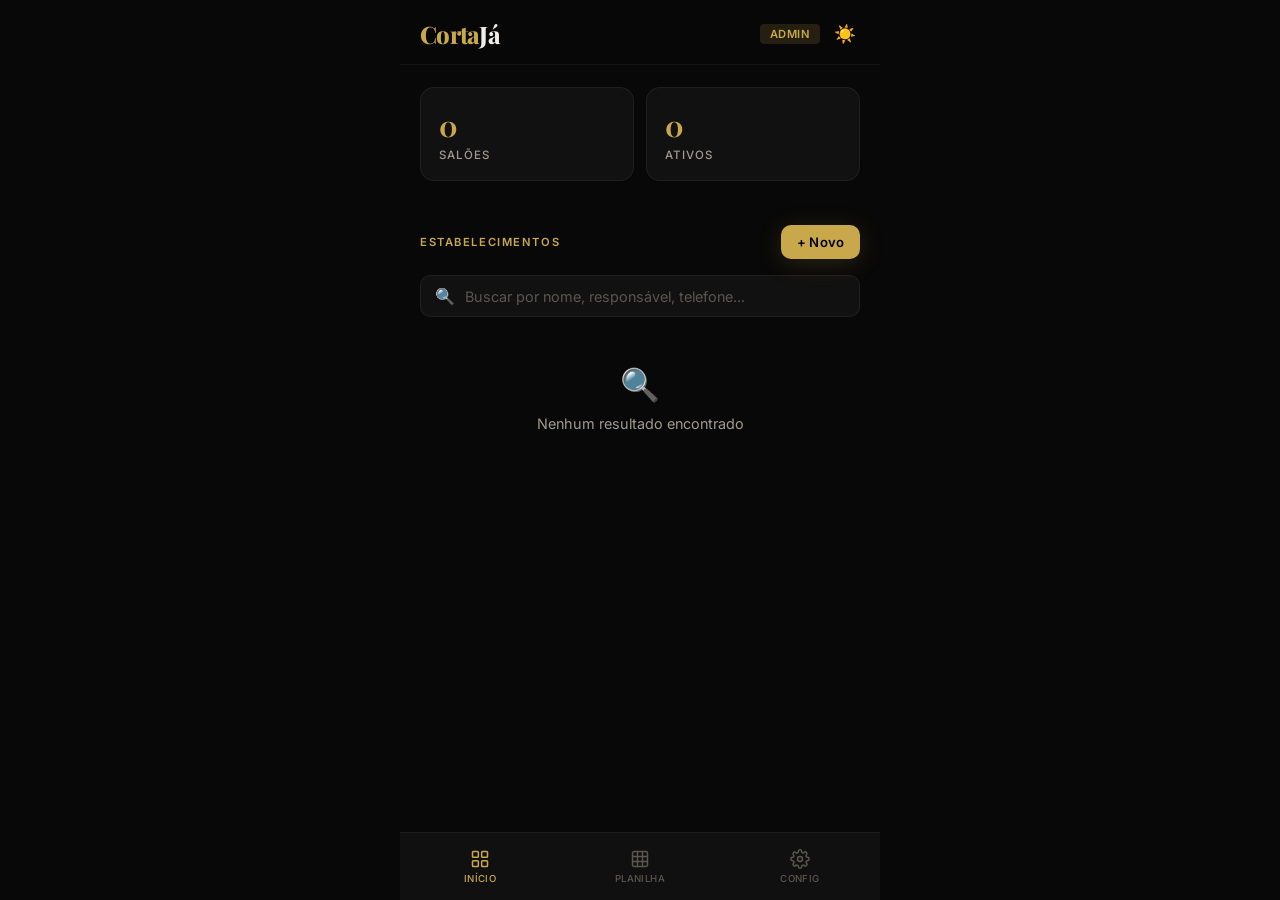
==== commit 0124e41d: "Update index.html" ====
--- a/index.html
+++ b/index.html
@@ -1,5 +1,5 @@
 <!DOCTYPE html>
-<html lang="pt-BR">
+<html lang="pt-BR" data-theme="dark">
 <head>
   <meta charset="UTF-8">
   <meta name="viewport" content="width=device-width, initial-scale=1.0, viewport-fit=cover">
@@ -8,35 +8,125 @@
   <link rel="stylesheet" href="style.css">
   <link rel="manifest" href="manifest.json">
   <style>
+    /* ── Modo Claro ─────────────────────────────────────── */
+    [data-theme="light"] {
+      --bg:#F5F3EF; --bg2:#EDEAE4; --bg3:#E4E0D8; --bg4:#D8D3C8;
+      --text:#1A1814; --text2:#6B6560; --text3:#9A9590;
+    }
+    [data-theme="light"] .header { background:rgba(245,243,239,0.92); }
+    [data-theme="light"] .card   { background:#fff; border-color:rgba(0,0,0,0.07); }
+    [data-theme="light"] .bottom-nav { background:rgba(245,243,239,0.96); border-color:rgba(0,0,0,0.08); }
+
+    /* ── Cards estabelecimento ──────────────────────────── */
     .est-card { display:flex; gap:14px; align-items:flex-start; }
     .est-info { flex:1; min-width:0; }
     .est-nome { font-family:var(--font-title); font-weight:700; font-size:1.05rem; white-space:nowrap; overflow:hidden; text-overflow:ellipsis; }
     .est-resp { font-size:0.82rem; color:var(--text2); margin-top:3px; }
 
-    /* Detalhes extras do estabelecimento */
-    .est-details { margin-top:12px; display:flex; flex-direction:column; gap:5px; }
+    /* ── Accordion ──────────────────────────────────────── */
+    .est-accordion-btn {
+      display:flex; align-items:center; justify-content:center; gap:6px;
+      width:100%; margin-top:10px; padding:6px;
+      background:none; border:none; color:var(--text3);
+      font-size:0.75rem; cursor:pointer; font-family:var(--font-body);
+      border-top:1px solid rgba(255,255,255,0.05);
+      transition:color var(--transition);
+    }
+    .est-accordion-btn:hover { color:var(--text2); }
+    .est-accordion-btn .arrow { transition:transform 0.25s; display:inline-block; }
+    .est-accordion-btn.open .arrow { transform:rotate(180deg); }
+    .est-accordion-body { display:none; }
+    .est-accordion-body.open { display:block; }
+
+    /* ── Detalhes ───────────────────────────────────────── */
+    .est-details { display:flex; flex-direction:column; gap:5px; margin-bottom:12px; }
     .est-detail-row { display:flex; align-items:center; gap:8px; font-size:0.8rem; color:var(--text2); }
-    .est-detail-row span.icon { font-size:0.9rem; flex-shrink:0; width:18px; text-align:center; }
+    .est-detail-row .icon { font-size:0.9rem; flex-shrink:0; width:18px; text-align:center; }
     .est-detail-row strong { color:var(--text); font-weight:500; }
 
-    /* Mini stats do estabelecimento */
-    .est-stats { display:flex; gap:8px; margin-top:14px; }
+    /* ── Mini stats ─────────────────────────────────────── */
+    .est-stats { display:flex; gap:8px; margin-bottom:12px; }
     .est-stat { flex:1; background:var(--bg3); border-radius:var(--radius-sm); padding:10px 8px; text-align:center; border:1px solid rgba(255,255,255,0.05); }
     .est-stat-val { font-family:var(--font-title); font-size:1.1rem; font-weight:700; color:var(--gold); }
     .est-stat-lbl { font-size:0.65rem; color:var(--text3); margin-top:2px; text-transform:uppercase; letter-spacing:0.05em; }
 
-    .est-links { display:flex; flex-direction:column; gap:6px; margin-top:14px; }
+    /* ── Links ──────────────────────────────────────────── */
+    .est-links { display:flex; flex-direction:column; gap:6px; margin-bottom:12px; }
     .link-box { background:var(--bg3); border-radius:var(--radius-sm); padding:10px 14px; display:flex; align-items:center; gap:10px; cursor:pointer; border:1px solid rgba(255,255,255,0.06); transition:background var(--transition); }
     .link-box:active { background:var(--bg4); }
     .link-label { font-size:0.68rem; color:var(--text3); text-transform:uppercase; letter-spacing:0.08em; display:block; margin-bottom:2px; }
     .link-url { font-size:0.78rem; color:var(--gold); white-space:nowrap; overflow:hidden; text-overflow:ellipsis; flex:1; }
     .copy-btn { color:var(--text2); flex-shrink:0; background:none; border:none; cursor:pointer; font-size:0.85rem; }
-    .est-actions { display:flex; gap:8px; margin-top:14px; flex-wrap:wrap; }
-
-    /* Accordion de detalhes */
-    .est-accordion-toggle { display:flex; align-items:center; justify-content:center; gap:6px; margin-top:12px; background:none; border:none; color:var(--text3); font-size:0.75rem; cursor:pointer; font-family:var(--font-body); width:100%; padding:4px; }
-    .est-accordion-body { display:none; }
-    .est-accordion-body.open { display:block; }
+    .est-actions { display:flex; gap:8px; flex-wrap:wrap; }
+
+    /* ── Barra de pesquisa ──────────────────────────────── */
+    .search-bar {
+      display:flex; align-items:center; gap:10px;
+      background:var(--bg2); border-radius:var(--radius-md);
+      border:1.5px solid rgba(255,255,255,0.06);
+      padding:10px 14px; margin-bottom:16px;
+      transition:border-color var(--transition);
+    }
+    .search-bar:focus-within { border-color:rgba(201,168,76,0.4); }
+    .search-bar input {
+      flex:1; background:none; border:none; outline:none;
+      color:var(--text); font-size:0.9rem; font-family:var(--font-body);
+    }
+    .search-bar input::placeholder { color:var(--text3); }
+    .search-bar .search-icon { color:var(--text3); font-size:1rem; flex-shrink:0; }
+    .search-bar .search-clear {
+      background:none; border:none; color:var(--text3);
+      cursor:pointer; font-size:0.85rem; padding:0; display:none;
+    }
+    .search-bar .search-clear.show { display:block; }
+    .search-empty { text-align:center; padding:32px 0; color:var(--text2); font-size:0.85rem; }
+
+    /* ── Abas da nav ────────────────────────────────────── */
+    .nav-page { display:none; }
+    .nav-page.active { display:block; }
+
+    /* ── Planilha ───────────────────────────────────────── */
+    .sheet-iframe-wrap {
+      position:relative;
+      border-radius:var(--radius-lg);
+      overflow:hidden;
+      border:1px solid rgba(255,255,255,0.07);
+      background:var(--bg2);
+      margin-bottom:16px;
+    }
+    .sheet-iframe-wrap iframe {
+      width:100%; height:480px; border:none; display:block;
+    }
+    .sheet-placeholder {
+      display:flex; flex-direction:column; align-items:center;
+      justify-content:center; height:220px; gap:12px;
+      color:var(--text2); font-size:0.85rem; text-align:center; padding:20px;
+    }
+
+    /* ── Config ─────────────────────────────────────────── */
+    .config-section-title { font-size:0.78rem; font-weight:600; color:var(--text2); text-transform:uppercase; letter-spacing:0.08em; margin:20px 0 10px; }
+    .color-swatches { display:flex; gap:10px; flex-wrap:wrap; }
+    .swatch { width:36px; height:36px; border-radius:50%; cursor:pointer; border:3px solid transparent; transition:all 0.2s; flex-shrink:0; }
+    .swatch.active { border-color:var(--text); transform:scale(1.15); }
+    .font-options { display:flex; flex-direction:column; gap:8px; }
+    .font-opt { padding:12px 16px; border-radius:var(--radius-md); background:var(--bg3); border:2px solid transparent; cursor:pointer; transition:all 0.2s; }
+    .font-opt.active { border-color:var(--gold); background:var(--gold-dim); }
+    .font-opt-name { font-size:0.85rem; font-weight:600; }
+    .font-opt-preview { font-size:1rem; color:var(--text2); margin-top:2px; }
+    .toggle-row { display:flex; align-items:center; justify-content:space-between; padding:14px 0; border-bottom:1px solid rgba(255,255,255,0.05); }
+    .toggle-label { font-size:0.9rem; font-weight:500; }
+    .toggle-sub { font-size:0.75rem; color:var(--text2); margin-top:2px; }
+    .toggle { position:relative; width:48px; height:26px; }
+    .toggle input { opacity:0; width:0; height:0; }
+    .toggle-slider { position:absolute; inset:0; background:var(--bg4); border-radius:99px; cursor:pointer; transition:0.3s; }
+    .toggle-slider::before { content:''; position:absolute; width:20px; height:20px; border-radius:50%; background:#fff; left:3px; top:3px; transition:0.3s; }
+    .toggle input:checked + .toggle-slider { background:var(--gold); }
+    .toggle input:checked + .toggle-slider::before { transform:translateX(22px); }
+
+    /* ── Skeleton ───────────────────────────────────────── */
+    .skeleton { background:linear-gradient(90deg,var(--bg3) 25%,var(--bg4) 50%,var(--bg3) 75%); background-size:200% 100%; animation:shimmer 1.4s infinite; border-radius:var(--radius-sm); }
+    @keyframes shimmer { 0%{background-position:200% 0} 100%{background-position:-200% 0} }
+    .sk-est { height:100px; margin-bottom:10px; border-radius:var(--radius-md); }
   </style>
 </head>
 <body>
@@ -45,10 +135,7 @@
   <!-- PWA Banner -->
   <div id="pwa-banner">
     <div class="pwa-icon">✂️</div>
-    <div class="pwa-text">
-      <h4>Instalar CortaJá</h4>
-      <p>Acesse mais rápido pela tela inicial</p>
-    </div>
+    <div class="pwa-text"><h4>Instalar CortaJá</h4><p>Acesse mais rápido pela tela inicial</p></div>
     <div class="pwa-actions">
       <button class="btn btn-primary btn-sm" id="pwa-install-btn">Instalar</button>
       <button class="btn btn-ghost btn-sm" id="pwa-dismiss-btn">Depois</button>
@@ -56,51 +143,216 @@
   </div>
 
   <div class="page">
-    <!-- Header -->
     <header class="header">
       <div class="header-inner">
         <div class="logo">Corta<span>Já</span></div>
-        <span class="badge badge-gold">Admin</span>
+        <div style="display:flex;align-items:center;gap:10px;">
+          <span class="badge badge-gold">Admin</span>
+          <button id="btn-toggle-theme" title="Alternar tema" style="background:none;border:none;cursor:pointer;font-size:1.1rem;padding:4px;">🌙</button>
+        </div>
       </div>
     </header>
 
-    <!-- Stats -->
-    <div class="section" id="stats-section">
-      <div class="grid-2">
-        <div class="stat-card fade-in">
-          <div class="stat-value" id="stat-total">–</div>
-          <div class="stat-label">Salões</div>
-        </div>
-        <div class="stat-card fade-in" style="animation-delay:.08s">
-          <div class="stat-value" id="stat-ativos">–</div>
-          <div class="stat-label">Ativos</div>
+    <!-- ══════════════════════════════════════════════════ -->
+    <!-- PÁGINA: INÍCIO                                     -->
+    <!-- ══════════════════════════════════════════════════ -->
+    <div id="page-inicio" class="nav-page active">
+
+      <!-- Stats -->
+      <div class="section" id="stats-section">
+        <div class="grid-2">
+          <div class="stat-card fade-in">
+            <div class="stat-value" id="stat-total">–</div>
+            <div class="stat-label">Salões</div>
+          </div>
+          <div class="stat-card fade-in" style="animation-delay:.08s">
+            <div class="stat-value" id="stat-ativos">–</div>
+            <div class="stat-label">Ativos</div>
+          </div>
+        </div>
+      </div>
+
+      <!-- Lista -->
+      <div class="section">
+        <div style="display:flex;align-items:center;justify-content:space-between;margin-bottom:16px;">
+          <div class="section-title" style="margin:0">Estabelecimentos</div>
+          <button class="btn btn-primary btn-sm" id="btn-novo">+ Novo</button>
+        </div>
+
+        <!-- Barra de pesquisa -->
+        <div class="search-bar">
+          <span class="search-icon">🔍</span>
+          <input type="text" id="search-input" placeholder="Buscar por nome, responsável, telefone...">
+          <button class="search-clear" id="search-clear">✕</button>
+        </div>
+
+        <div id="lista-est">
+          <div class="skeleton sk-est"></div>
+          <div class="skeleton sk-est"></div>
+          <div class="skeleton sk-est"></div>
         </div>
       </div>
     </div>
 
-    <!-- Lista de estabelecimentos -->
-    <div class="section">
-      <div style="display:flex;align-items:center;justify-content:space-between;margin-bottom:16px;">
-        <div class="section-title" style="margin:0">Estabelecimentos</div>
-        <button class="btn btn-primary btn-sm" id="btn-novo">+ Novo</button>
+    <!-- ══════════════════════════════════════════════════ -->
+    <!-- PÁGINA: PLANILHA                                   -->
+    <!-- ══════════════════════════════════════════════════ -->
+    <div id="page-planilha" class="nav-page">
+      <div class="section">
+        <div class="section-title">Planilha de Dados</div>
+
+        <div class="card" style="margin-bottom:16px;">
+          <p style="font-size:0.85rem;color:var(--text2);margin-bottom:14px;">
+            Acesse e edite a planilha Google Sheets diretamente pelo link abaixo. Os dados de agendamentos, profissionais e serviços ficam armazenados nela.
+          </p>
+          <div id="sheet-url-box" style="background:var(--bg3);border-radius:var(--radius-sm);padding:12px;display:flex;align-items:center;gap:10px;margin-bottom:12px;">
+            <input class="input" id="sheet-url-input" type="url" placeholder="Cole aqui a URL da sua planilha Google Sheets" style="flex:1;margin:0;font-size:0.82rem;">
+            <button class="btn btn-primary btn-sm" onclick="salvarSheetUrl()">Salvar</button>
+          </div>
+          <div style="display:flex;gap:8px;flex-wrap:wrap;">
+            <button class="btn btn-outline btn-sm" id="btn-abrir-sheet" onclick="abrirSheet()">🔗 Abrir no Google Sheets</button>
+            <button class="btn btn-ghost btn-sm" onclick="copiarSheetUrl()">📋 Copiar link</button>
+          </div>
+        </div>
+
+        <!-- Prévia embutida da planilha -->
+        <div id="sheet-preview-wrap">
+          <div class="sheet-placeholder" id="sheet-placeholder">
+            <div style="font-size:2.5rem;">📊</div>
+            <p>Cole o link da planilha acima para visualizá-la aqui.</p>
+            <p style="font-size:0.75rem;color:var(--text3);">A planilha precisa estar com acesso "Qualquer pessoa com o link pode visualizar".</p>
+          </div>
+          <div class="sheet-iframe-wrap" id="sheet-iframe-wrap" style="display:none;">
+            <iframe id="sheet-iframe" src="" title="Planilha CortaJá"></iframe>
+          </div>
+        </div>
+
+        <!-- Guia das abas necessárias -->
+        <div class="card" style="margin-top:16px;">
+          <div style="font-weight:600;font-size:0.9rem;margin-bottom:12px;">📋 Abas necessárias na planilha</div>
+          <div style="display:flex;flex-direction:column;gap:8px;">
+            <div style="background:var(--bg3);border-radius:var(--radius-sm);padding:10px 12px;">
+              <div style="font-size:0.82rem;font-weight:600;color:var(--gold);">estabelecimentos</div>
+              <div style="font-size:0.73rem;color:var(--text3);margin-top:3px;">id · nome · responsavel · telefone · email · logo_url · horario_abertura · horario_fechamento · chave_pix · link_dashboard · link_booking · data_cadastro · status</div>
+            </div>
+            <div style="background:var(--bg3);border-radius:var(--radius-sm);padding:10px 12px;">
+              <div style="font-size:0.82rem;font-weight:600;color:var(--gold);">cabeleireiros</div>
+              <div style="font-size:0.73rem;color:var(--text3);margin-top:3px;">id · id_estabelecimento · nome · foto_url · especialidades · email · telefone · horario_entrada · horario_saida · chave_pix · status</div>
+            </div>
+            <div style="background:var(--bg3);border-radius:var(--radius-sm);padding:10px 12px;">
+              <div style="font-size:0.82rem;font-weight:600;color:var(--gold);">servicos</div>
+              <div style="font-size:0.73rem;color:var(--text3);margin-top:3px;">id · id_estabelecimento · nome_servico · preco · duracao_minutos · status</div>
+            </div>
+            <div style="background:var(--bg3);border-radius:var(--radius-sm);padding:10px 12px;">
+              <div style="font-size:0.82rem;font-weight:600;color:var(--gold);">agendamentos</div>
+              <div style="font-size:0.73rem;color:var(--text3);margin-top:3px;">id · id_estabelecimento · id_cabeleireiro · id_servico · nome_cliente · telefone_cliente · email_cliente · data · horario · status · id_pagamento · valor_taxa · data_criacao · expira_em</div>
+            </div>
+            <div style="background:var(--bg3);border-radius:var(--radius-sm);padding:10px 12px;">
+              <div style="font-size:0.82rem;font-weight:600;color:var(--gold);">produtos</div>
+              <div style="font-size:0.73rem;color:var(--text3);margin-top:3px;">id · id_estabelecimento · nome · descricao · preco · foto_url · status</div>
+            </div>
+          </div>
+        </div>
       </div>
-      <div class="stack" id="lista-est">
-        <div class="empty"><div class="empty-icon">💈</div><p>Nenhum salão cadastrado ainda</p></div>
+    </div>
+
+    <!-- ══════════════════════════════════════════════════ -->
+    <!-- PÁGINA: CONFIGURAÇÕES                              -->
+    <!-- ══════════════════════════════════════════════════ -->
+    <div id="page-config" class="nav-page">
+      <div class="section">
+        <div class="section-title">Configurações Globais</div>
+
+        <!-- Modo claro/escuro -->
+        <div class="card" style="margin-bottom:16px;">
+          <div class="toggle-row" style="border:none;padding:0;">
+            <div>
+              <div class="toggle-label">☀️ Modo Claro</div>
+              <div class="toggle-sub">Alterna entre tema escuro e claro</div>
+            </div>
+            <label class="toggle">
+              <input type="checkbox" id="toggle-light-mode">
+              <span class="toggle-slider"></span>
+            </label>
+          </div>
+        </div>
+
+        <!-- Cor de destaque -->
+        <div class="card" style="margin-bottom:16px;">
+          <div class="config-section-title">Cor de Destaque</div>
+          <div class="color-swatches" id="color-swatches">
+            <div class="swatch active" data-color="#C9A84C" style="background:#C9A84C;" title="Dourado"></div>
+            <div class="swatch" data-color="#7C4DFF" style="background:#7C4DFF;" title="Roxo"></div>
+            <div class="swatch" data-color="#00BCD4" style="background:#00BCD4;" title="Ciano"></div>
+            <div class="swatch" data-color="#FF5252" style="background:#FF5252;" title="Vermelho"></div>
+            <div class="swatch" data-color="#52C07A" style="background:#52C07A;" title="Verde"></div>
+            <div class="swatch" data-color="#FF9800" style="background:#FF9800;" title="Laranja"></div>
+            <div class="swatch" data-color="#E91E8C" style="background:#E91E8C;" title="Rosa"></div>
+            <div class="swatch" data-color="#90A4AE" style="background:#90A4AE;" title="Cinza Azulado"></div>
+          </div>
+          <div style="display:flex;align-items:center;gap:10px;margin-top:14px;">
+            <label style="font-size:0.82rem;color:var(--text2);">Cor personalizada:</label>
+            <input type="color" id="custom-color" value="#C9A84C" style="width:36px;height:36px;border:none;background:none;cursor:pointer;border-radius:50%;overflow:hidden;">
+          </div>
+        </div>
+
+        <!-- Fonte -->
+        <div class="card" style="margin-bottom:16px;">
+          <div class="config-section-title">Fonte do Sistema</div>
+          <div class="font-options">
+            <div class="font-opt active" data-font="playfair" data-url="">
+              <div class="font-opt-name">Playfair Display</div>
+              <div class="font-opt-preview" style="font-family:'Playfair Display',serif;">Estilo Clássico — Barbearia Premium</div>
+            </div>
+            <div class="font-opt" data-font="cormorant" data-url="https://fonts.googleapis.com/css2?family=Cormorant+Garamond:wght@600;700&display=swap">
+              <div class="font-opt-name">Cormorant Garamond</div>
+              <div class="font-opt-preview" style="font-family:'Cormorant Garamond',serif;">Estilo Editorial — Elegante</div>
+            </div>
+            <div class="font-opt" data-font="montserrat" data-url="https://fonts.googleapis.com/css2?family=Montserrat:wght@600;700;800&display=swap">
+              <div class="font-opt-name">Montserrat</div>
+              <div class="font-opt-preview" style="font-family:'Montserrat',sans-serif;">Estilo Moderno — Clean</div>
+            </div>
+            <div class="font-opt" data-font="oswald" data-url="https://fonts.googleapis.com/css2?family=Oswald:wght@600;700&display=swap">
+              <div class="font-opt-name">Oswald</div>
+              <div class="font-opt-preview" style="font-family:'Oswald',sans-serif;">Estilo Barbershop — Forte</div>
+            </div>
+            <div class="font-opt" data-font="inter" data-url="">
+              <div class="font-opt-name">Inter</div>
+              <div class="font-opt-preview" style="font-family:'Inter',sans-serif;">Estilo Minimalista — Neutro</div>
+            </div>
+          </div>
+        </div>
+
+        <!-- URL da API -->
+        <div class="card" style="margin-bottom:16px;">
+          <div class="config-section-title">URL da API (Apps Script)</div>
+          <p style="font-size:0.82rem;color:var(--text2);margin-bottom:10px;">Cole aqui a URL de implantação do seu Apps Script.</p>
+          <input class="input" id="config-api-url" type="url" placeholder="https://script.google.com/macros/s/..." style="margin-bottom:10px;">
+          <button class="btn btn-primary btn-full" onclick="salvarApiUrl()">Salvar URL da API</button>
+        </div>
+
+        <!-- Chave Pix padrão -->
+        <div class="card">
+          <div class="config-section-title">Chave Pix Padrão</div>
+          <p style="font-size:0.82rem;color:var(--text2);margin-bottom:10px;">Usada quando o profissional não tem chave própria.</p>
+          <input class="input" id="config-pix" type="text" placeholder="Telefone, CPF ou e-mail" style="margin-bottom:10px;">
+          <button class="btn btn-primary btn-full" onclick="salvarPixPadrao()">Salvar Chave Pix</button>
+        </div>
       </div>
     </div>
   </div>
 
   <!-- Bottom Nav -->
   <nav class="bottom-nav">
-    <button class="nav-item active">
+    <button class="nav-item active" id="nav-inicio" onclick="irPara('inicio')">
       <svg viewBox="0 0 24 24"><rect x="3" y="3" width="7" height="7" rx="1"/><rect x="14" y="3" width="7" height="7" rx="1"/><rect x="3" y="14" width="7" height="7" rx="1"/><rect x="14" y="14" width="7" height="7" rx="1"/></svg>
       Início
     </button>
-    <button class="nav-item" id="nav-relatorios">
-      <svg viewBox="0 0 24 24"><polyline points="22 12 18 12 15 21 9 3 6 12 2 12"/></svg>
-      Relatórios
+    <button class="nav-item" id="nav-planilha" onclick="irPara('planilha')">
+      <svg viewBox="0 0 24 24"><rect x="3" y="3" width="18" height="18" rx="2"/><line x1="3" y1="9" x2="21" y2="9"/><line x1="3" y1="15" x2="21" y2="15"/><line x1="9" y1="3" x2="9" y2="21"/><line x1="15" y1="3" x2="15" y2="21"/></svg>
+      Planilha
     </button>
-    <button class="nav-item" id="nav-config">
+    <button class="nav-item" id="nav-config" onclick="irPara('config')">
       <svg viewBox="0 0 24 24"><circle cx="12" cy="12" r="3"/><path d="M19.4 15a1.65 1.65 0 0 0 .33 1.82l.06.06a2 2 0 0 1-2.83 2.83l-.06-.06a1.65 1.65 0 0 0-1.82-.33 1.65 1.65 0 0 0-1 1.51V21a2 2 0 0 1-4 0v-.09A1.65 1.65 0 0 0 9 19.4a1.65 1.65 0 0 0-1.82.33l-.06-.06a2 2 0 0 1-2.83-2.83l.06-.06A1.65 1.65 0 0 0 4.68 15a1.65 1.65 0 0 0-1.51-1H3a2 2 0 0 1 0-4h.09A1.65 1.65 0 0 0 4.6 9a1.65 1.65 0 0 0-.33-1.82l-.06-.06a2 2 0 0 1 2.83-2.83l.06.06A1.65 1.65 0 0 0 9 4.68a1.65 1.65 0 0 0 1-1.51V3a2 2 0 0 1 4 0v.09a1.65 1.65 0 0 0 1 1.51 1.65 1.65 0 0 0 1.82-.33l.06-.06a2 2 0 0 1 2.83 2.83l-.06.06A1.65 1.65 0 0 0 19.4 9a1.65 1.65 0 0 0 1.51 1H21a2 2 0 0 1 0 4h-.09a1.65 1.65 0 0 0-1.51 1z"/></svg>
       Config
     </button>
@@ -112,42 +364,18 @@
       <div class="modal-handle"></div>
       <h3 class="modal-title">Novo Estabelecimento</h3>
       <div class="stack">
-        <div class="input-group">
-          <label class="input-label">Nome do Salão *</label>
-          <input class="input" id="f-nome" placeholder="Ex: Barbearia Elite" type="text">
-        </div>
-        <div class="input-group">
-          <label class="input-label">Responsável *</label>
-          <input class="input" id="f-resp" placeholder="Nome completo" type="text">
-        </div>
-        <div class="input-group">
-          <label class="input-label">Telefone / WhatsApp *</label>
-          <input class="input" id="f-tel" placeholder="(61) 99999-9999" type="tel">
-        </div>
-        <div class="input-group">
-          <label class="input-label">E-mail</label>
-          <input class="input" id="f-email" placeholder="email@exemplo.com" type="email">
-        </div>
-        <div class="input-group">
-          <label class="input-label">Endereço</label>
-          <input class="input" id="f-end" placeholder="Rua, número, bairro" type="text">
-        </div>
+        <div class="input-group"><label class="input-label">Nome do Salão *</label><input class="input" id="f-nome" placeholder="Ex: Barbearia Elite" type="text"></div>
+        <div class="input-group"><label class="input-label">Responsável *</label><input class="input" id="f-resp" placeholder="Nome completo" type="text"></div>
+        <div class="input-group"><label class="input-label">Telefone / WhatsApp *</label><input class="input" id="f-tel" placeholder="(61) 99999-9999" type="tel"></div>
+        <div class="input-group"><label class="input-label">E-mail</label><input class="input" id="f-email" placeholder="email@exemplo.com" type="email"></div>
+        <div class="input-group"><label class="input-label">Endereço</label><input class="input" id="f-end" placeholder="Rua, número, bairro" type="text"></div>
         <div class="grid-2">
-          <div class="input-group">
-            <label class="input-label">Abre</label>
-            <input class="input" id="f-abre" type="time" value="08:00">
-          </div>
-          <div class="input-group">
-            <label class="input-label">Fecha</label>
-            <input class="input" id="f-fecha" type="time" value="18:00">
-          </div>
-        </div>
-        <div class="input-group">
-          <label class="input-label">Chave Pix</label>
-          <input class="input" id="f-pix" placeholder="Telefone, CPF ou e-mail" type="text">
-        </div>
+          <div class="input-group"><label class="input-label">Abre</label><input class="input" id="f-abre" type="time" value="08:00"></div>
+          <div class="input-group"><label class="input-label">Fecha</label><input class="input" id="f-fecha" type="time" value="18:00"></div>
+        </div>
+        <div class="input-group"><label class="input-label">Chave Pix</label><input class="input" id="f-pix" placeholder="Telefone, CPF ou e-mail" type="text"></div>
         <div style="display:flex;gap:10px;margin-top:8px;">
-          <button class="btn btn-ghost btn-full" id="btn-cancelar-modal">Cancelar</button>
+          <button class="btn btn-ghost btn-full" onclick="fecharModal()">Cancelar</button>
           <button class="btn btn-primary btn-full" id="btn-salvar-est">Salvar</button>
         </div>
       </div>
@@ -156,216 +384,323 @@
 
   <script src="config.js"></script>
   <script>
+    if ('serviceWorker' in navigator) navigator.serviceWorker.register('service-worker.js');
+
     // ── PWA ────────────────────────────────────────────────
-    if ('serviceWorker' in navigator) {
-      navigator.serviceWorker.register('service-worker.js');
-    }
-
     let deferredPrompt;
-    window.addEventListener('beforeinstallprompt', e => {
-      e.preventDefault();
-      deferredPrompt = e;
-      document.getElementById('pwa-banner').classList.add('show');
+    window.addEventListener('beforeinstallprompt', e => { e.preventDefault(); deferredPrompt = e; document.getElementById('pwa-banner').classList.add('show'); });
+    document.getElementById('pwa-install-btn').onclick = async () => { if (deferredPrompt) { deferredPrompt.prompt(); deferredPrompt = null; } document.getElementById('pwa-banner').classList.remove('show'); };
+    document.getElementById('pwa-dismiss-btn').onclick = () => document.getElementById('pwa-banner').classList.remove('show');
+
+    // ════════════════════════════════════════════════════
+    // TEMA GLOBAL
+    // ════════════════════════════════════════════════════
+    const THEME_KEY = 'cj_admin_theme';
+    function lerTema()      { try { return JSON.parse(localStorage.getItem(THEME_KEY)) || {}; } catch(_) { return {}; } }
+    function salvarTema(o)  { try { localStorage.setItem(THEME_KEY, JSON.stringify({ ...lerTema(), ...o })); } catch(_) {} }
+
+    function aplicarTema(t) {
+      const root = document.documentElement;
+      root.setAttribute('data-theme', t.mode === 'light' ? 'light' : 'dark');
+      document.getElementById('btn-toggle-theme').textContent = t.mode === 'light' ? '🌙' : '☀️';
+      const tl = document.getElementById('toggle-light-mode');
+      if (tl) tl.checked = t.mode === 'light';
+      if (t.color) {
+        root.style.setProperty('--gold', t.color);
+        root.style.setProperty('--gold-dim', t.color + '26');
+        document.querySelectorAll('.swatch').forEach(s => s.classList.toggle('active', s.dataset.color === t.color));
+        const cc = document.getElementById('custom-color');
+        if (cc) cc.value = t.color;
+      }
+      if (t.font) {
+        const opt = document.querySelector(`.font-opt[data-font="${t.font}"]`);
+        if (opt) {
+          document.querySelectorAll('.font-opt').forEach(o => o.classList.remove('active'));
+          opt.classList.add('active');
+          if (opt.dataset.url) { const l = document.createElement('link'); l.rel='stylesheet'; l.href=opt.dataset.url; document.head.appendChild(l); }
+          const fm = { playfair:"'Playfair Display',serif", cormorant:"'Cormorant Garamond',serif", montserrat:"'Montserrat',sans-serif", oswald:"'Oswald',sans-serif", inter:"'Inter',sans-serif" };
+          if (fm[t.font]) root.style.setProperty('--font-title', fm[t.font]);
+        }
+      }
+    }
+    aplicarTema(lerTema());
+
+    document.getElementById('btn-toggle-theme').onclick = () => {
+      const t = lerTema(); const m = t.mode === 'light' ? 'dark' : 'light';
+      salvarTema({ mode: m }); aplicarTema({ ...t, mode: m });
+    };
+    document.getElementById('toggle-light-mode').onchange = function() {
+      const m = this.checked ? 'light' : 'dark'; salvarTema({ mode: m }); aplicarTema({ ...lerTema(), mode: m });
+    };
+    document.querySelectorAll('.swatch').forEach(s => {
+      s.onclick = () => { salvarTema({ color: s.dataset.color }); aplicarTema({ ...lerTema(), color: s.dataset.color }); };
     });
-    document.getElementById('pwa-install-btn').onclick = async () => {
-      if (deferredPrompt) { deferredPrompt.prompt(); deferredPrompt = null; }
-      document.getElementById('pwa-banner').classList.remove('show');
+    document.getElementById('custom-color').oninput = function() {
+      salvarTema({ color: this.value }); aplicarTema({ ...lerTema(), color: this.value });
     };
-    document.getElementById('pwa-dismiss-btn').onclick = () => {
-      document.getElementById('pwa-banner').classList.remove('show');
-    };
-
-    // ── CARREGAR LISTA ─────────────────────────────────────
+    document.querySelectorAll('.font-opt').forEach(opt => {
+      opt.onclick = () => { salvarTema({ font: opt.dataset.font }); aplicarTema({ ...lerTema(), font: opt.dataset.font }); };
+    });
+
+    // ════════════════════════════════════════════════════
+    // NAVEGAÇÃO BOTTOM NAV
+    // ════════════════════════════════════════════════════
+    function irPara(pagina) {
+      ['inicio','planilha','config'].forEach(p => {
+        document.getElementById('page-' + p).classList.toggle('active', p === pagina);
+        document.getElementById('nav-'   + p).classList.toggle('active', p === pagina);
+      });
+      if (pagina === 'planilha') carregarSheetUrl();
+      if (pagina === 'config')   carregarConfigInputs();
+    }
+
+    // ════════════════════════════════════════════════════
+    // ESTABELECIMENTOS + PESQUISA
+    // ════════════════════════════════════════════════════
+    let todosEstabelecimentos = [];
+
     async function carregarEstabelecimentos() {
-      mostrarLoading(true);
       const lista = await api({ action: 'listarEstabelecimentos' });
-      mostrarLoading(false);
-
-      const ativos = Array.isArray(lista) ? lista.filter(e => e.status === 'ativo') : [];
-      document.getElementById('stat-total').textContent = Array.isArray(lista) ? lista.length : 0;
+      todosEstabelecimentos = Array.isArray(lista) ? lista : [];
+
+      const ativos = todosEstabelecimentos.filter(e => e.status === 'ativo');
+      document.getElementById('stat-total').textContent  = todosEstabelecimentos.length;
       document.getElementById('stat-ativos').textContent = ativos.length;
 
+      renderLista(todosEstabelecimentos);
+    }
+
+    function renderLista(lista) {
       const container = document.getElementById('lista-est');
-      if (!Array.isArray(lista) || lista.length === 0) {
-        container.innerHTML = '<div class="empty"><div class="empty-icon">💈</div><p>Nenhum salão cadastrado ainda</p></div>';
+      if (!lista.length) {
+        container.innerHTML = '<div class="search-empty"><div style="font-size:2rem;margin-bottom:8px;">🔍</div><p>Nenhum resultado encontrado</p></div>';
         return;
       }
 
       container.innerHTML = lista.map((e, idx) => {
-        const diasSemana = ['Dom','Seg','Ter','Qua','Qui','Sex','Sáb'];
         const hoje = new Date();
-        const diaAtual = diasSemana[hoje.getDay()];
-
-        const horarioAb = e.horario_abertura || '08:00';
-        const horarioFe = e.horario_fechamento || '18:00';
-
-        // Calcula se está aberto agora (simples, baseado só no horário)
         const agora = hoje.getHours() * 60 + hoje.getMinutes();
-        const [hAb, mAb] = horarioAb.split(':').map(Number);
-        const [hFe, mFe] = horarioFe.split(':').map(Number);
+        const [hAb = 8,  mAb = 0]  = (e.horario_abertura  || '08:00').split(':').map(Number);
+        const [hFe = 18, mFe = 0]  = (e.horario_fechamento || '18:00').split(':').map(Number);
         const abertoAgora = agora >= hAb * 60 + mAb && agora < hFe * 60 + mFe;
-
         const chavePix = e.chave_pix || CONFIG.CHAVE_PIX_PADRAO;
+        const dataFormatada = e.data_cadastro ? formatarData(String(e.data_cadastro).substring(0,10)) : '';
 
         return `
-        <div class="card card-gold fade-in" style="animation-delay:${idx * 0.06}s">
+        <div class="card card-gold fade-in" style="animation-delay:${idx * 0.05}s">
+          <!-- Cabeçalho sempre visível -->
           <div class="est-card">
             <div style="width:50px;height:50px;border-radius:10px;background:var(--bg4);display:flex;align-items:center;justify-content:center;font-size:1.4rem;flex-shrink:0;border:1px solid rgba(201,168,76,0.15);">💈</div>
             <div class="est-info">
               <div class="est-nome">${e.nome}</div>
               <div class="est-resp">${e.responsavel}</div>
-              <div style="display:flex;gap:6px;margin-top:8px;flex-wrap:wrap;align-items:center;">
+              <div style="display:flex;gap:6px;margin-top:6px;flex-wrap:wrap;align-items:center;">
                 ${e.status === 'ativo'
                   ? '<span class="badge badge-green">Ativo</span>'
                   : '<span class="badge badge-grey">Inativo</span>'}
-                ${abertoAgora
-                  ? '<span class="badge badge-green" style="font-size:0.62rem;">Aberto agora</span>'
-                  : '<span class="badge badge-grey" style="font-size:0.62rem;">Fechado agora</span>'}
+                <span class="badge ${abertoAgora ? 'badge-green' : 'badge-grey'}" style="font-size:0.62rem;">
+                  ${abertoAgora ? 'Aberto agora' : 'Fechado agora'}
+                </span>
               </div>
             </div>
           </div>
 
-          <!-- Detalhes do estabelecimento -->
-          <div class="est-details">
-            <div class="est-detail-row">
-              <span class="icon">📱</span>
-              <strong>${e.telefone}</strong>
-              ${e.email ? `<span style="color:var(--text3)">·</span> <span>${e.email}</span>` : ''}
-            </div>
-            <div class="est-detail-row">
-              <span class="icon">🕐</span>
-              <strong>${horarioAb} – ${horarioFe}</strong>
-              <span style="font-size:0.72rem;color:var(--text3);">hoje: ${diaAtual}</span>
-            </div>
-            ${e.endereco ? `
-            <div class="est-detail-row">
-              <span class="icon">📍</span>
-              <span>${e.endereco}</span>
-            </div>` : ''}
-            <div class="est-detail-row">
-              <span class="icon">💠</span>
-              <span>Pix: <strong>${chavePix}</strong></span>
-            </div>
-            ${e.data_cadastro ? `
-            <div class="est-detail-row">
-              <span class="icon">📅</span>
-              <span>Cadastrado em <strong>${formatarData(String(e.data_cadastro).substring(0,10))}</strong></span>
-            </div>` : ''}
-          </div>
-
-          <!-- Mini stats (se disponíveis na API) -->
-          ${(e.total_agendamentos !== undefined || e.agendamentos_hoje !== undefined) ? `
-          <div class="est-stats">
-            ${e.agendamentos_hoje !== undefined ? `
-            <div class="est-stat">
-              <div class="est-stat-val">${e.agendamentos_hoje}</div>
-              <div class="est-stat-lbl">Hoje</div>
-            </div>` : ''}
-            ${e.total_agendamentos !== undefined ? `
-            <div class="est-stat">
-              <div class="est-stat-val">${e.total_agendamentos}</div>
-              <div class="est-stat-lbl">Total</div>
-            </div>` : ''}
-            ${e.receita_mes !== undefined ? `
-            <div class="est-stat">
-              <div class="est-stat-val" style="font-size:0.85rem;">${formatarMoeda(e.receita_mes)}</div>
-              <div class="est-stat-lbl">Este mês</div>
-            </div>` : ''}
-          </div>` : ''}
-
-          <!-- Links -->
-          <div class="est-links">
-            <div class="link-box" onclick="copiar('${e.link_dashboard}', 'Link do painel copiado!')">
-              <div style="flex:1;min-width:0;">
-                <span class="link-label">Painel do Responsável</span>
-                <span class="link-url">${e.link_dashboard}</span>
+          <!-- Botão accordion com seta ▼ -->
+          <button class="est-accordion-btn" id="acc-btn-${e.id}" onclick="toggleAccordion('${e.id}')">
+            <span>Ver mais detalhes</span>
+            <span class="arrow">▼</span>
+          </button>
+
+          <!-- Corpo do accordion (oculto por padrão) -->
+          <div class="est-accordion-body" id="acc-body-${e.id}">
+            <div style="padding-top:12px;">
+
+              <!-- Detalhes -->
+              <div class="est-details">
+                <div class="est-detail-row">
+                  <span class="icon">📱</span>
+                  <strong>${e.telefone || '–'}</strong>
+                  ${e.email ? `<span style="color:var(--text3)">·</span><span>${e.email}</span>` : ''}
+                </div>
+                <div class="est-detail-row">
+                  <span class="icon">🕐</span>
+                  <strong>${hAb.toString().padStart(2,'0')}:${mAb.toString().padStart(2,'0')} – ${hFe.toString().padStart(2,'0')}:${mFe.toString().padStart(2,'0')}</strong>
+                </div>
+                ${e.endereco ? `<div class="est-detail-row"><span class="icon">📍</span><span>${e.endereco}</span></div>` : ''}
+                <div class="est-detail-row">
+                  <span class="icon">💠</span>
+                  <span>Pix: <strong>${chavePix}</strong></span>
+                </div>
+                ${dataFormatada ? `<div class="est-detail-row"><span class="icon">📅</span><span>Cadastrado em <strong>${dataFormatada}</strong></span></div>` : ''}
               </div>
-              <button class="copy-btn">📋</button>
-            </div>
-            <div class="link-box" onclick="copiar('${e.link_booking}', 'Link de agendamento copiado!')">
-              <div style="flex:1;min-width:0;">
-                <span class="link-label">Link de Agendamento</span>
-                <span class="link-url">${e.link_booking}</span>
+
+              <!-- Links -->
+              <div class="est-links">
+                <div class="link-box" onclick="copiar('${e.link_dashboard}','Link do painel copiado!')">
+                  <div style="flex:1;min-width:0;">
+                    <span class="link-label">Painel do Responsável</span>
+                    <span class="link-url">${e.link_dashboard}</span>
+                  </div>
+                  <button class="copy-btn">📋</button>
+                </div>
+                <div class="link-box" onclick="copiar('${e.link_booking}','Link de agendamento copiado!')">
+                  <div style="flex:1;min-width:0;">
+                    <span class="link-label">Link de Agendamento</span>
+                    <span class="link-url">${e.link_booking}</span>
+                  </div>
+                  <button class="copy-btn">📋</button>
+                </div>
               </div>
-              <button class="copy-btn">📋</button>
-            </div>
-          </div>
-
-          <!-- Ações -->
-          <div class="est-actions">
-            <button class="btn btn-ghost btn-sm" onclick="compartilhar('${e.link_booking}', '${e.nome}')">
-              🔗 Compartilhar
-            </button>
-            <button class="btn btn-ghost btn-sm" onclick="abrirPainel('${e.link_dashboard}')">
-              📊 Painel
-            </button>
-            <button class="btn btn-danger btn-sm" onclick="deletarEst('${e.id}')">✕ Excluir</button>
+
+              <!-- Ações -->
+              <div class="est-actions">
+                <button class="btn btn-ghost btn-sm" onclick="compartilhar('${e.link_booking}','${e.nome}')">🔗 Compartilhar</button>
+                <button class="btn btn-ghost btn-sm" onclick="window.open('${e.link_dashboard}','_blank')">📊 Painel</button>
+                <button class="btn btn-danger btn-sm" onclick="deletarEst('${e.id}')">✕ Excluir</button>
+              </div>
+            </div>
           </div>
         </div>`;
       }).join('');
     }
 
-    // ── COPIAR ─────────────────────────────────────────────
-    function copiar(texto, msg) {
-      navigator.clipboard.writeText(texto).then(() => mostrarToast(msg, 'sucesso'));
-    }
-
-    // ── COMPARTILHAR ───────────────────────────────────────
-    function compartilhar(url, nome) {
-      if (navigator.share) {
-        navigator.share({ title: 'Agende no ' + nome, url });
-      } else {
-        copiar(url, 'Link copiado!');
-      }
-    }
-
-    // ── ABRIR PAINEL ────────────────────────────────────────
-    function abrirPainel(url) {
+    // ── Accordion ──────────────────────────────────────
+    function toggleAccordion(id) {
+      const btn  = document.getElementById('acc-btn-' + id);
+      const body = document.getElementById('acc-body-' + id);
+      const aberto = body.classList.toggle('open');
+      btn.classList.toggle('open', aberto);
+      btn.querySelector('span:first-child').textContent = aberto ? 'Ocultar detalhes' : 'Ver mais detalhes';
+    }
+
+    // ── Pesquisa ────────────────────────────────────────
+    const searchInput = document.getElementById('search-input');
+    const searchClear = document.getElementById('search-clear');
+
+    searchInput.addEventListener('input', () => {
+      const q = searchInput.value.trim().toLowerCase();
+      searchClear.classList.toggle('show', q.length > 0);
+      if (!q) { renderLista(todosEstabelecimentos); return; }
+      const filtrados = todosEstabelecimentos.filter(e =>
+        (e.nome         || '').toLowerCase().includes(q) ||
+        (e.responsavel  || '').toLowerCase().includes(q) ||
+        (e.telefone     || '').toLowerCase().includes(q) ||
+        (e.email        || '').toLowerCase().includes(q) ||
+        (e.endereco     || '').toLowerCase().includes(q)
+      );
+      renderLista(filtrados);
+    });
+
+    searchClear.onclick = () => {
+      searchInput.value = '';
+      searchClear.classList.remove('show');
+      renderLista(todosEstabelecimentos);
+      searchInput.focus();
+    };
+
+    // ════════════════════════════════════════════════════
+    // PLANILHA
+    // ════════════════════════════════════════════════════
+    function carregarSheetUrl() {
+      const url = localStorage.getItem('cj_sheet_url') || '';
+      document.getElementById('sheet-url-input').value = url;
+      atualizarSheetPreview(url);
+    }
+
+    function salvarSheetUrl() {
+      const url = document.getElementById('sheet-url-input').value.trim();
+      if (!url) { mostrarToast('Cole a URL da planilha', 'erro'); return; }
+      localStorage.setItem('cj_sheet_url', url);
+      atualizarSheetPreview(url);
+      mostrarToast('URL salva!', 'sucesso');
+    }
+
+    function atualizarSheetPreview(url) {
+      const placeholder = document.getElementById('sheet-placeholder');
+      const wrap        = document.getElementById('sheet-iframe-wrap');
+      const iframe      = document.getElementById('sheet-iframe');
+      if (!url) { placeholder.style.display = 'flex'; wrap.style.display = 'none'; return; }
+      // Converte URL de edição para URL de embed
+      let embedUrl = url;
+      if (url.includes('/edit')) embedUrl = url.replace('/edit', '/preview');
+      else if (!url.includes('/preview') && !url.includes('/embed')) embedUrl = url + (url.includes('?') ? '&' : '?') + 'embedded=true';
+      iframe.src = embedUrl;
+      placeholder.style.display = 'none';
+      wrap.style.display = 'block';
+    }
+
+    function abrirSheet() {
+      const url = localStorage.getItem('cj_sheet_url');
+      if (!url) { mostrarToast('Nenhuma URL salva', 'erro'); return; }
       window.open(url, '_blank');
     }
 
-    // ── MODAL ──────────────────────────────────────────────
-    document.getElementById('btn-novo').onclick = () => {
-      document.getElementById('modal-novo').classList.add('open');
-    };
-    document.getElementById('btn-cancelar-modal').onclick = () => {
-      document.getElementById('modal-novo').classList.remove('open');
-    };
-    document.getElementById('modal-novo').addEventListener('click', e => {
-      if (e.target === document.getElementById('modal-novo'))
-        document.getElementById('modal-novo').classList.remove('open');
-    });
-
-    // ── SALVAR ─────────────────────────────────────────────
+    function copiarSheetUrl() {
+      const url = localStorage.getItem('cj_sheet_url');
+      if (!url) { mostrarToast('Nenhuma URL salva', 'erro'); return; }
+      navigator.clipboard.writeText(url).then(() => mostrarToast('Link copiado!', 'sucesso'));
+    }
+
+    // ════════════════════════════════════════════════════
+    // CONFIG — salva URL da API e Pix no localStorage
+    // ════════════════════════════════════════════════════
+    function carregarConfigInputs() {
+      document.getElementById('config-api-url').value = localStorage.getItem('cj_api_url') || CONFIG.API_URL || '';
+      document.getElementById('config-pix').value     = localStorage.getItem('cj_pix_padrao') || CONFIG.CHAVE_PIX_PADRAO || '';
+    }
+
+    function salvarApiUrl() {
+      const url = document.getElementById('config-api-url').value.trim();
+      if (!url) { mostrarToast('Cole a URL da API', 'erro'); return; }
+      localStorage.setItem('cj_api_url', url);
+      mostrarToast('URL da API salva! Recarregue para aplicar.', 'sucesso');
+    }
+
+    function salvarPixPadrao() {
+      const pix = document.getElementById('config-pix').value.trim();
+      if (!pix) { mostrarToast('Informe a chave Pix', 'erro'); return; }
+      localStorage.setItem('cj_pix_padrao', pix);
+      mostrarToast('Chave Pix padrão salva!', 'sucesso');
+    }
+
+    // ════════════════════════════════════════════════════
+    // MODAL
+    // ════════════════════════════════════════════════════
+    document.getElementById('btn-novo').onclick  = () => document.getElementById('modal-novo').classList.add('open');
+    function fecharModal() { document.getElementById('modal-novo').classList.remove('open'); }
+    document.getElementById('modal-novo').addEventListener('click', e => { if (e.target === document.getElementById('modal-novo')) fecharModal(); });
+
     document.getElementById('btn-salvar-est').onclick = async () => {
       const nome = document.getElementById('f-nome').value.trim();
       const resp = document.getElementById('f-resp').value.trim();
       const tel  = document.getElementById('f-tel').value.trim();
       if (!nome || !resp || !tel) { mostrarToast('Preencha os campos obrigatórios', 'erro'); return; }
-
       mostrarLoading(true);
       const res = await api({
-        action: 'salvarEstabelecimento',
-        nome, responsavel: resp, telefone: tel,
-        email: document.getElementById('f-email').value.trim(),
-        endereco: document.getElementById('f-end').value.trim(),
-        horario_abertura: document.getElementById('f-abre').value,
+        action: 'salvarEstabelecimento', nome, responsavel: resp, telefone: tel,
+        email:              document.getElementById('f-email').value.trim(),
+        endereco:           document.getElementById('f-end').value.trim(),
+        horario_abertura:   document.getElementById('f-abre').value,
         horario_fechamento: document.getElementById('f-fecha').value,
-        chave_pix: document.getElementById('f-pix').value.trim() || CONFIG.CHAVE_PIX_PADRAO,
+        chave_pix:          document.getElementById('f-pix').value.trim() || CONFIG.CHAVE_PIX_PADRAO,
       });
       mostrarLoading(false);
-
       if (res.sucesso) {
-        mostrarToast('Salão cadastrado com sucesso!', 'sucesso');
-        document.getElementById('modal-novo').classList.remove('open');
+        mostrarToast('Salão cadastrado!', 'sucesso');
+        fecharModal();
         ['f-nome','f-resp','f-tel','f-email','f-end','f-pix'].forEach(id => document.getElementById(id).value = '');
         carregarEstabelecimentos();
-      } else {
-        mostrarToast(res.erro || 'Erro ao salvar', 'erro');
-      }
+      } else mostrarToast(res.erro || 'Erro ao salvar', 'erro');
     };
 
-    // ── DELETAR ────────────────────────────────────────────
+    // ════════════════════════════════════════════════════
+    // AÇÕES
+    // ════════════════════════════════════════════════════
+    function copiar(texto, msg) { navigator.clipboard.writeText(texto).then(() => mostrarToast(msg, 'sucesso')); }
+    function compartilhar(url, nome) {
+      if (navigator.share) navigator.share({ title: 'Agende no ' + nome, url });
+      else copiar(url, 'Link copiado!');
+    }
     async function deletarEst(id) {
       if (!confirm('Tem certeza que deseja excluir este salão?')) return;
       mostrarLoading(true);
